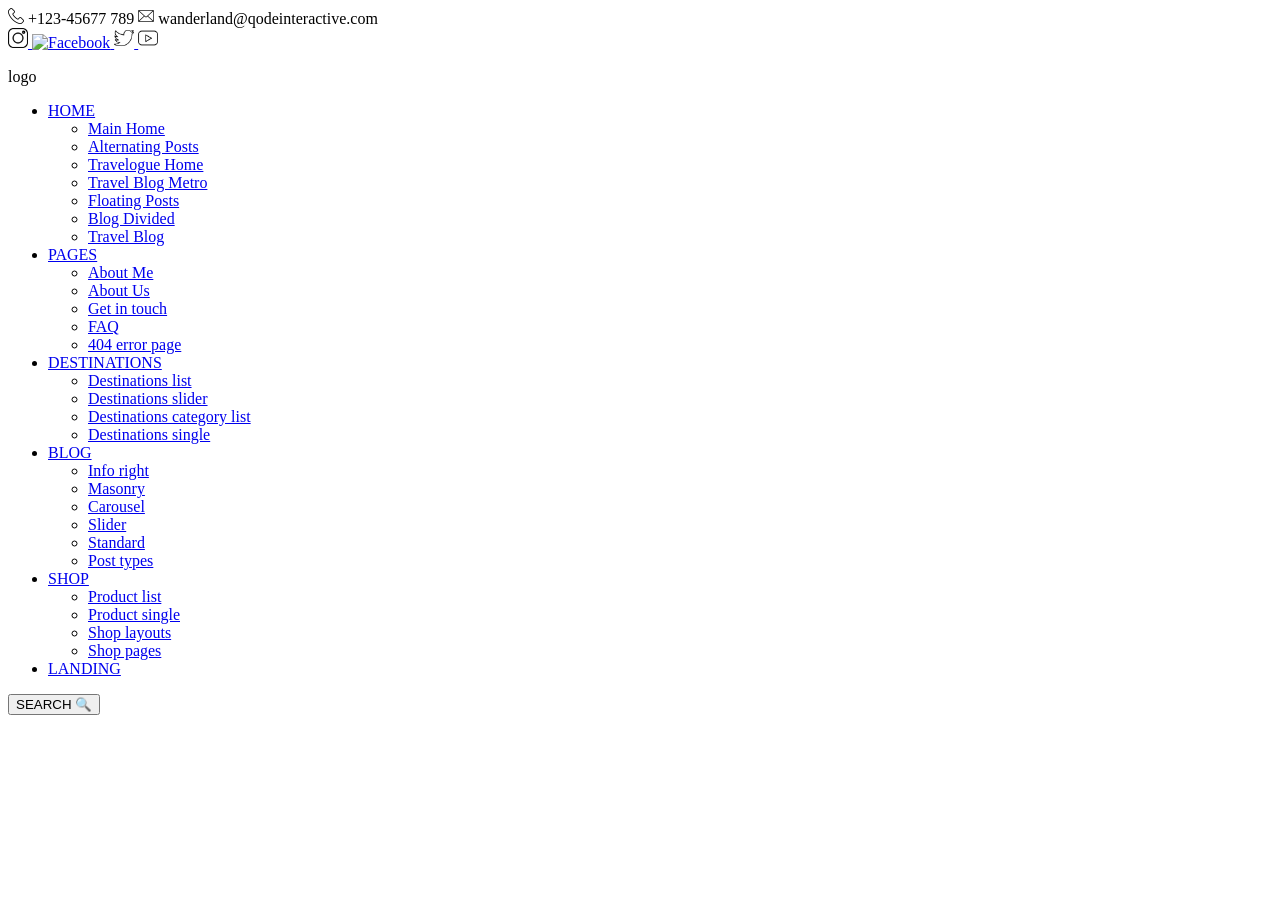
==== Trabalho_Final/index.html @ e46472d2 "feat: Adicionei top bar e header principal" ====
<!DOCTYPE html>
<html lang="pt-BR">
<head>
    <meta charset="UTF-8">
    <meta name="viewport" content="width=device-width, initial-scale=1.0, viewport-fit=cover">
    <title>Wanderland</title>

</head>
<body>

    <!-- ====================  TOP BAR ==================== -->
    <div class="top-bar">
        <div class="top-bar-contatos">
            <span class="top-bar-numero"> 
                <img src="./Assets/Image/telefone.png" alt="Telefone" width="16" height="16"> +123-45677 789</span>
            <span class="top-bar-email"> 
                <img src="Assets/Image/envelope.png" alt="envelope" width="16" height="16"> wanderland@qodeinteractive.com</span>
        </div>
        <div class="top-bar-midias">
            <a href="#" class="social-link" aria-label="Instagram">
                <img src="./Assets/Image/instagram.png" alt="Instagram" width="20" height="20">
            </a>
            <a href="#" class="social-link" aria-label="Facebook">
                <img src="./Assets/Image/facebook.pn" alt="Facebook" width="20" height="20">
            </a>
            <a href="#" class="social-link" aria-label="Twitter">
                <img src="./Assets/Image/twitter.png" alt="Twitter" width="20" height="20">
            </a>
            <a href="#" class="social-link" aria-label="YouTube">
                <img src="./Assets/Image/youtube.png" alt="YouTube" width="20" height="20">
            </a>
        </div>
    </div>

    <!-- ====================  HEADER PRINCIPAL ==================== -->
    <header class="main-header">
        <div class="main-header-container">

            <div class="main-header-logo">
                <p class="logo-tagline">logo</p>
            </div>

            <nav class="navbar" aria-label="Menu principal">
                <ul class="navbar-menu">
                    <li class="navbar-item dropdown">
                        <a href="#" class="navbar-link">HOME</a>
                        <ul class="dropdown-menu">
                            <li><a href="#">Main Home</a></li>
                            <li><a href="#">Alternating Posts</a></li>
                            <li><a href="#">Travelogue Home</a></li>
                            <li><a href="#">Travel Blog Metro</a></li>
                            <li><a href="#">Floating Posts</a></li>
                            <li><a href="#">Blog Divided</a></li>
                            <li><a href="#">Travel Blog</a></li>
                        </ul>
                    </li>
                    <li class="navbar-item dropdown">
                        <a href="#" class="navbar-link">PAGES</a>
                        <ul class="dropdown-menu">
                            <li><a href="#">About Me</a></li>
                            <li><a href="#">About Us</a></li>
                            <li><a href="#">Get in touch</a></li>
                            <li><a href="#">FAQ</a></li>
                            <li><a href="#">404 error page</a></li>
                        </ul>
                    </li>
                    <li class="navbar-item-dropdown">
                        <a href="#" class="navbar-link">DESTINATIONS</a>
                        <ul class="dropdown-menu">
                            <li><a href="#">Destinations list</a></li>
                            <li><a href="#">Destinations slider</a></li>
                            <li><a href="#">Destinations category list</a></li>
                            <li><a href="#">Destinations single</a></li>
                        </ul>
                    </li>
                    <li class="navbar-item dropdown">
                        <a href="#" class="navbar-link">BLOG</a>
                        <ul class="dropdown-menu">
                            <li><a href="#">Info right</a></li>
                            <li><a href="#">Masonry</a></li>
                            <li><a href="#">Carousel</a></li>
                            <li><a href="#">Slider</a></li>
                            <li><a href="#">Standard</a></li>
                            <li><a href="#">Post types</a></li>
                        </ul>
                    </li>
                    <li class="navbar-item dropdown">
                        <a href="#" class="navbar-link">SHOP</a>
                        <ul class="dropdown-menu">
                            <li><a href="#">Product list</a></li>
                            <li><a href="#">Product single</a></li>
                            <li><a href="#">Shop layouts</a></li>
                            <li><a href="#">Shop pages</a></li>
                        </ul>
                    </li>
                    <li class="navbar-item dropdown">
                        <a href="#" class="navbar-link">LANDING</a>
                    </li>
                </ul>
            </nav>

            <div class="main-header-actions">
                <button class="icone-buscar" aria-label="Buscar">SEARCH 🔍</button> 
            </div>
        </div>
    </header>

</body>
</html>
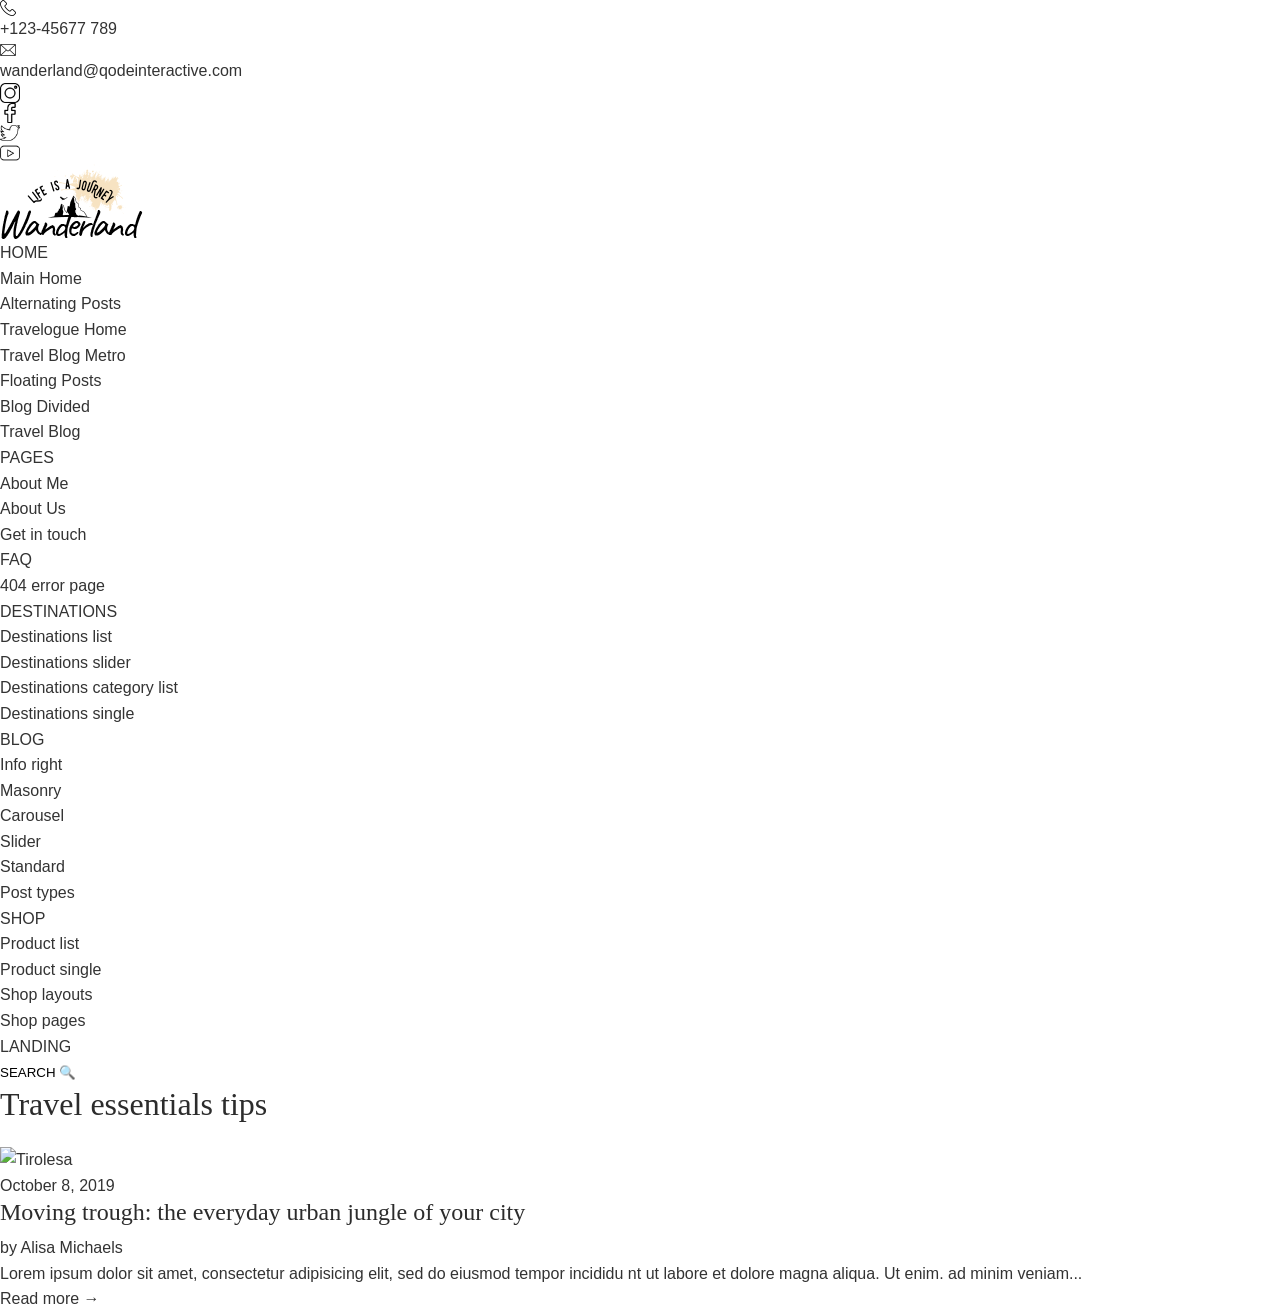
==== commit 78e6d48f: "feat: estrutura inicial e seção de posts em destaque - Adicionado reset CSS e variáveis globais no :" ====
--- a/Trabalho_Final/index.html
+++ b/Trabalho_Final/index.html
@@ -4,7 +4,8 @@
     <meta charset="UTF-8">
     <meta name="viewport" content="width=device-width, initial-scale=1.0, viewport-fit=cover">
     <title>Wanderland</title>
-
+    <link rel="dns-prefetch" href="//fonts.googleapis.com">
+    <link rel="stylesheet" href="./Assets/STYLES/main.css">
 </head>
 <body>
 
@@ -12,22 +13,22 @@
     <div class="top-bar">
         <div class="top-bar-contatos">
             <span class="top-bar-numero"> 
-                <img src="./Assets/Image/telefone.png" alt="Telefone" width="16" height="16"> +123-45677 789</span>
+                <img src="./Assets/Image/icons/telefone.png" alt="Telefone" width="16" height="16"> +123-45677 789</span>
             <span class="top-bar-email"> 
-                <img src="Assets/Image/envelope.png" alt="envelope" width="16" height="16"> wanderland@qodeinteractive.com</span>
+                <img src="Assets/Image/icons/envelope.png" alt="envelope" width="16" height="16"> wanderland@qodeinteractive.com</span>
         </div>
         <div class="top-bar-midias">
             <a href="#" class="social-link" aria-label="Instagram">
-                <img src="./Assets/Image/instagram.png" alt="Instagram" width="20" height="20">
+                <img src="./Assets/Image/icons/instagram.png" alt="Instagram" width="20" height="20">
             </a>
             <a href="#" class="social-link" aria-label="Facebook">
-                <img src="./Assets/Image/facebook.pn" alt="Facebook" width="20" height="20">
+                <img src="./Assets/Image/icons/facebook.png" alt="Facebook" width="20" height="20">
             </a>
             <a href="#" class="social-link" aria-label="Twitter">
-                <img src="./Assets/Image/twitter.png" alt="Twitter" width="20" height="20">
+                <img src="./Assets/Image/icons/twitter.png" alt="Twitter" width="20" height="20">
             </a>
             <a href="#" class="social-link" aria-label="YouTube">
-                <img src="./Assets/Image/youtube.png" alt="YouTube" width="20" height="20">
+                <img src="./Assets/Image/icons/youtube.png" alt="YouTube" width="20" height="20">
             </a>
         </div>
     </div>
@@ -37,7 +38,9 @@
         <div class="main-header-container">
 
             <div class="main-header-logo">
-                <p class="logo-tagline">logo</p>
+                <a href="#" class="logo-link">
+                    <img src="./Assets/Image/logo/logo-dark-img-02.png" alt="Wanderland Logo" class="logo-image">
+                </a>
             </div>
 
             <nav class="navbar" aria-label="Menu principal">
@@ -105,5 +108,32 @@
         </div>
     </header>
 
+    <!--  SEÇÃO INICIAL (POSTS EM DESTAQUE) -->
+        <section class="hero-posts">
+            <h2 class="section-title">Travel essentials tips</h2>
+            <div class="hero-posts__grid">
+                <!-- Post card 1 -->
+                <article class="post-card post-card--large">
+                    <figure class="post-card__image">
+                        <img src="./Assets/Image/blog-post-img-01.jpg" alt="Tirolesa">
+                        <figcaption class="post-card__date"> October 8, 2019</figcaption>
+                    </figure>
+                    <div class="post-card__content">
+                        <h3>Moving trough: the everyday urban jungle of your city</h3>
+                        <div class="post-meta">
+                            <span class="post-author">by Alisa Michaels</span>
+                        </div>
+                        <p class="post-excerpt">Lorem ipsum dolor sit amet, consectetur adipisicing elit, sed do eiusmod tempor incididu nt ut labore et dolore magna aliqua. Ut enim. ad minim veniam...</p>
+                        <a href="#" class="btn-readmore">Read more →</a>
+                    </div>
+                </article>
+            </div>
+        </section>
+    <script src="./Assets/JS/script.js"></script>
 </body>
-</html>+</html>
+
+
+
+
+
--- a/Trabalho_Final/Assets/STYLES/main.css
+++ b/Trabalho_Final/Assets/STYLES/main.css
@@ -0,0 +1,5 @@
+@import url(base.css);
+@import url(componets.css);
+@import url(layout.css);
+@import url(media-queries.css);
+@import url(reset.css);
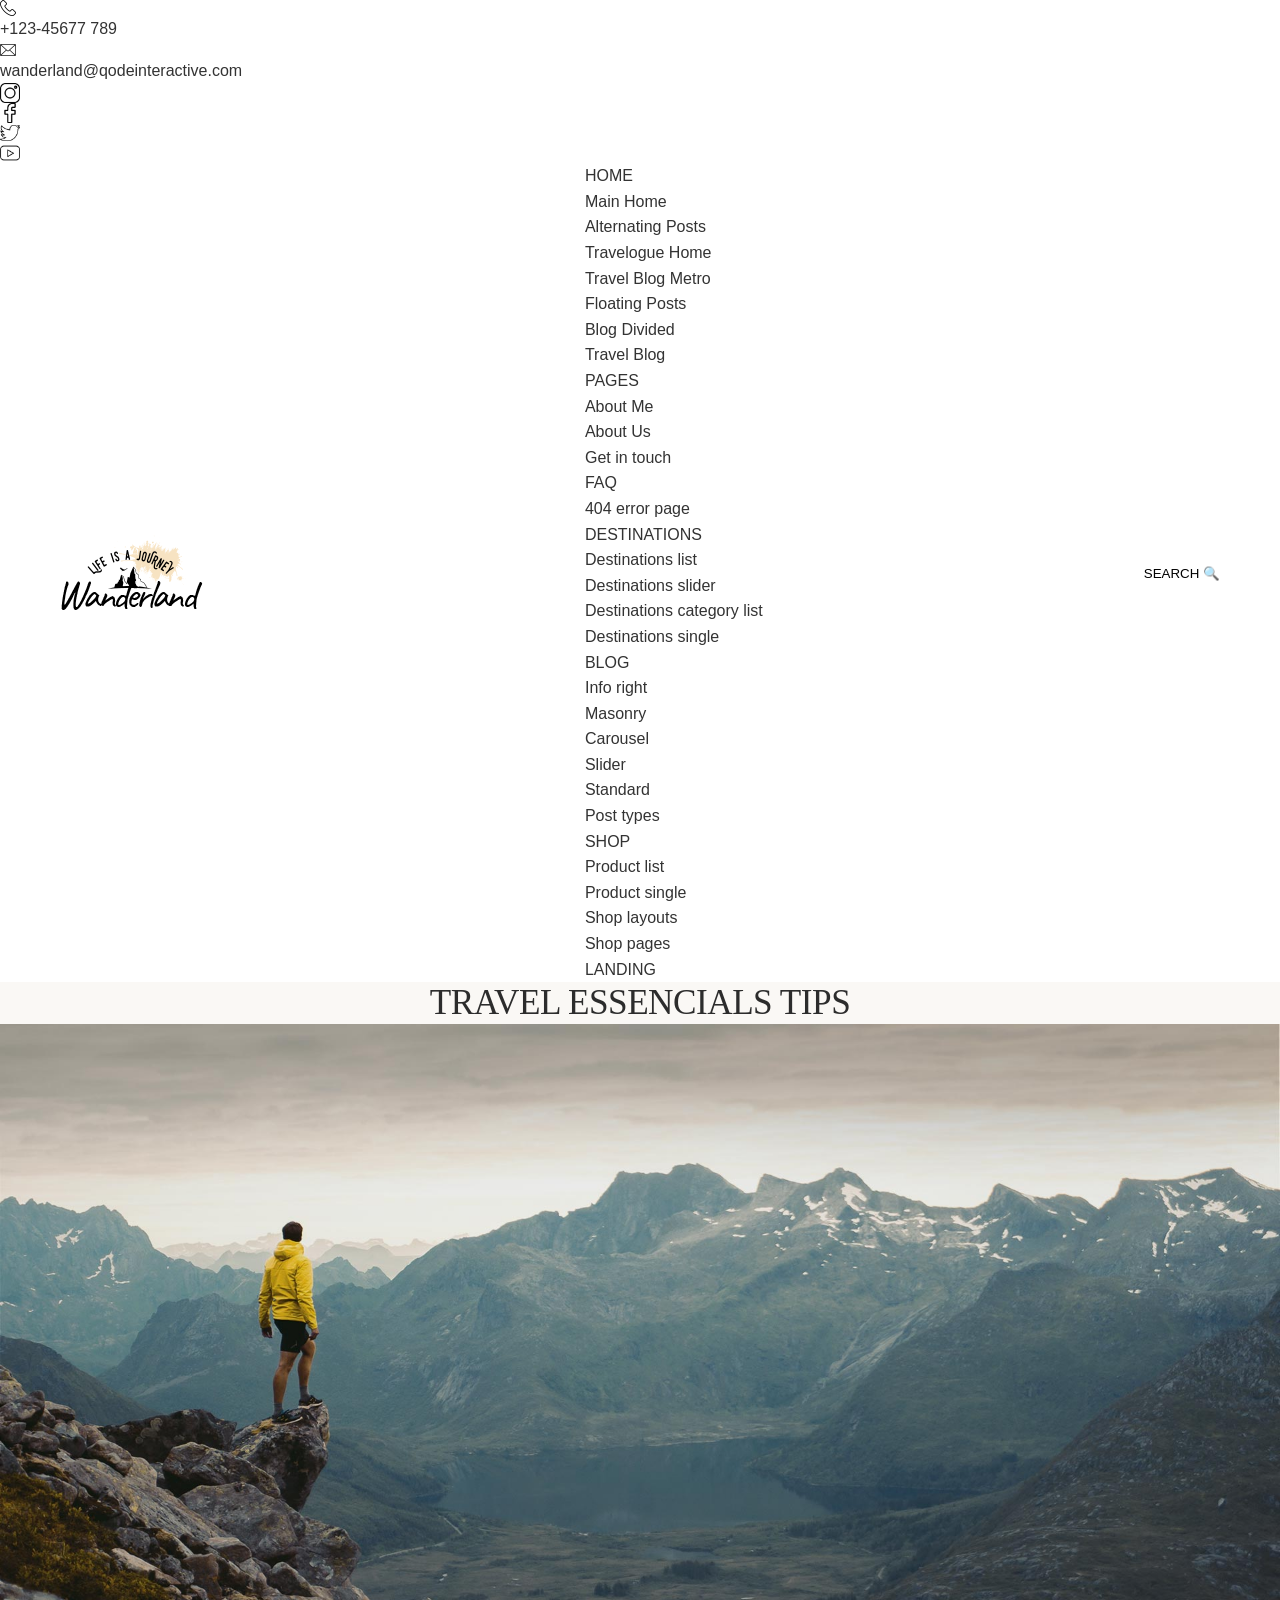
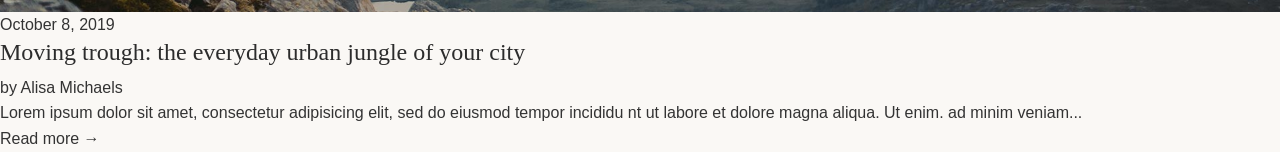
==== commit 73cd7738: "feat:" ====
--- a/Trabalho_Final/index.html
+++ b/Trabalho_Final/index.html
@@ -39,7 +39,7 @@
 
             <div class="main-header-logo">
                 <a href="#" class="logo-link">
-                    <img src="./Assets/Image/logo/logo-dark-img-02.png" alt="Wanderland Logo" class="logo-image">
+                    <img src="./Assets/Image/logo/Wanderland.png" alt="Wanderland Logo" class="logo-image">
                 </a>
             </div>
 
@@ -109,13 +109,13 @@
     </header>
 
     <!--  SEÇÃO INICIAL (POSTS EM DESTAQUE) -->
-        <section class="hero-posts">
-            <h2 class="section-title">Travel essentials tips</h2>
-            <div class="hero-posts__grid">
-                <!-- Post card 1 -->
+        <section class="post-destaque">
+            <h2 class="section-title">TRAVEL ESSENCIALS TIPS</h2>
+            <div class="post-destaque__grid">
+             
                 <article class="post-card post-card--large">
                     <figure class="post-card__image">
-                        <img src="./Assets/Image/blog-post-img-01.jpg" alt="Tirolesa">
+                        <img src="./Assets/Image/Layout Principal.jpg" alt="Montanha">
                         <figcaption class="post-card__date"> October 8, 2019</figcaption>
                     </figure>
                     <div class="post-card__content">
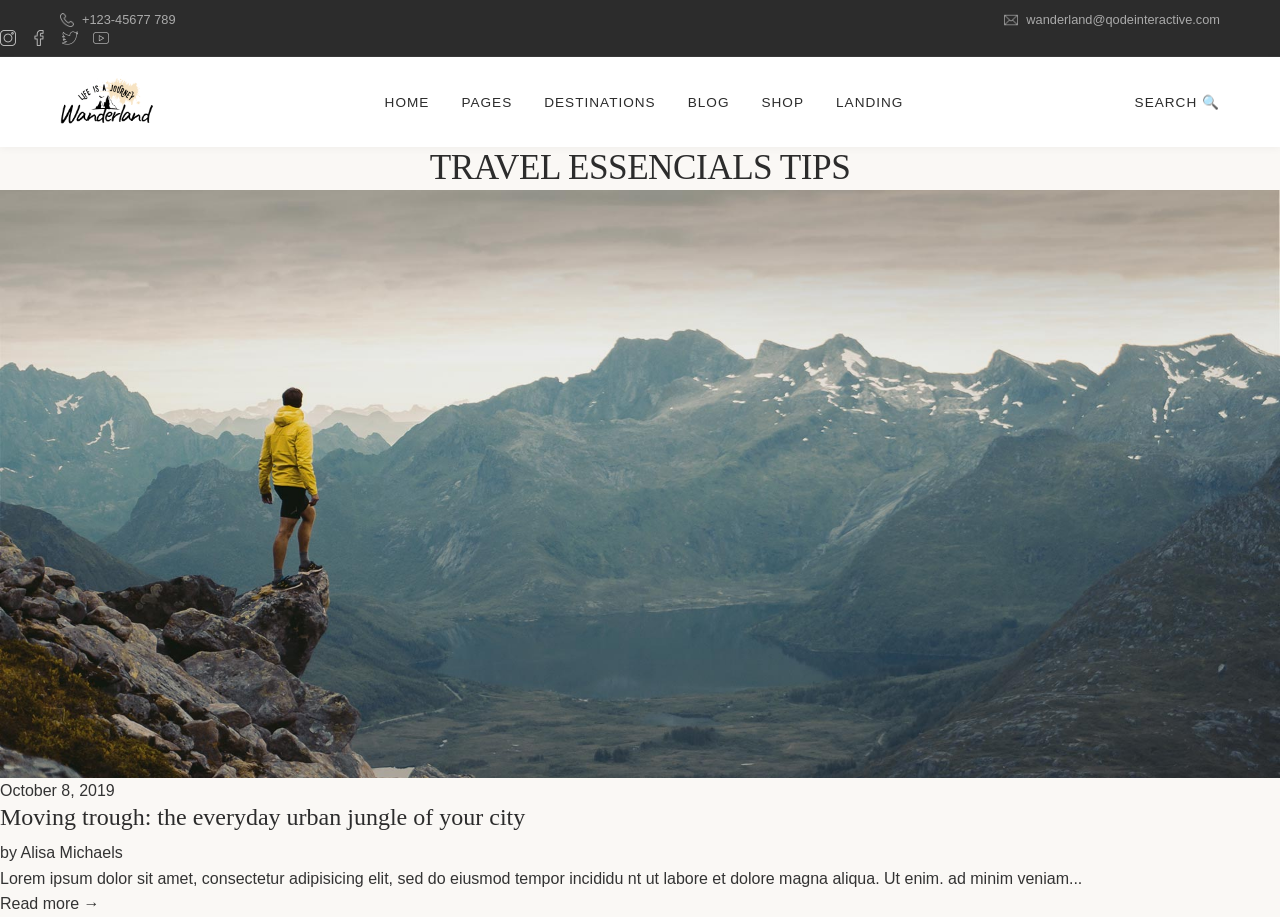
==== commit 9f8697d7: "feat: Adicionei Header principal com algumas correçoes nas classes" ====
--- a/Trabalho_Final/index.html
+++ b/Trabalho_Final/index.html
@@ -11,7 +11,7 @@
 
     <!-- ====================  TOP BAR ==================== -->
     <div class="top-bar">
-        <div class="top-bar-contatos">
+        <div class="top-bar-content">
             <span class="top-bar-numero"> 
                 <img src="./Assets/Image/icons/telefone.png" alt="Telefone" width="16" height="16"> +123-45677 789</span>
             <span class="top-bar-email"> 
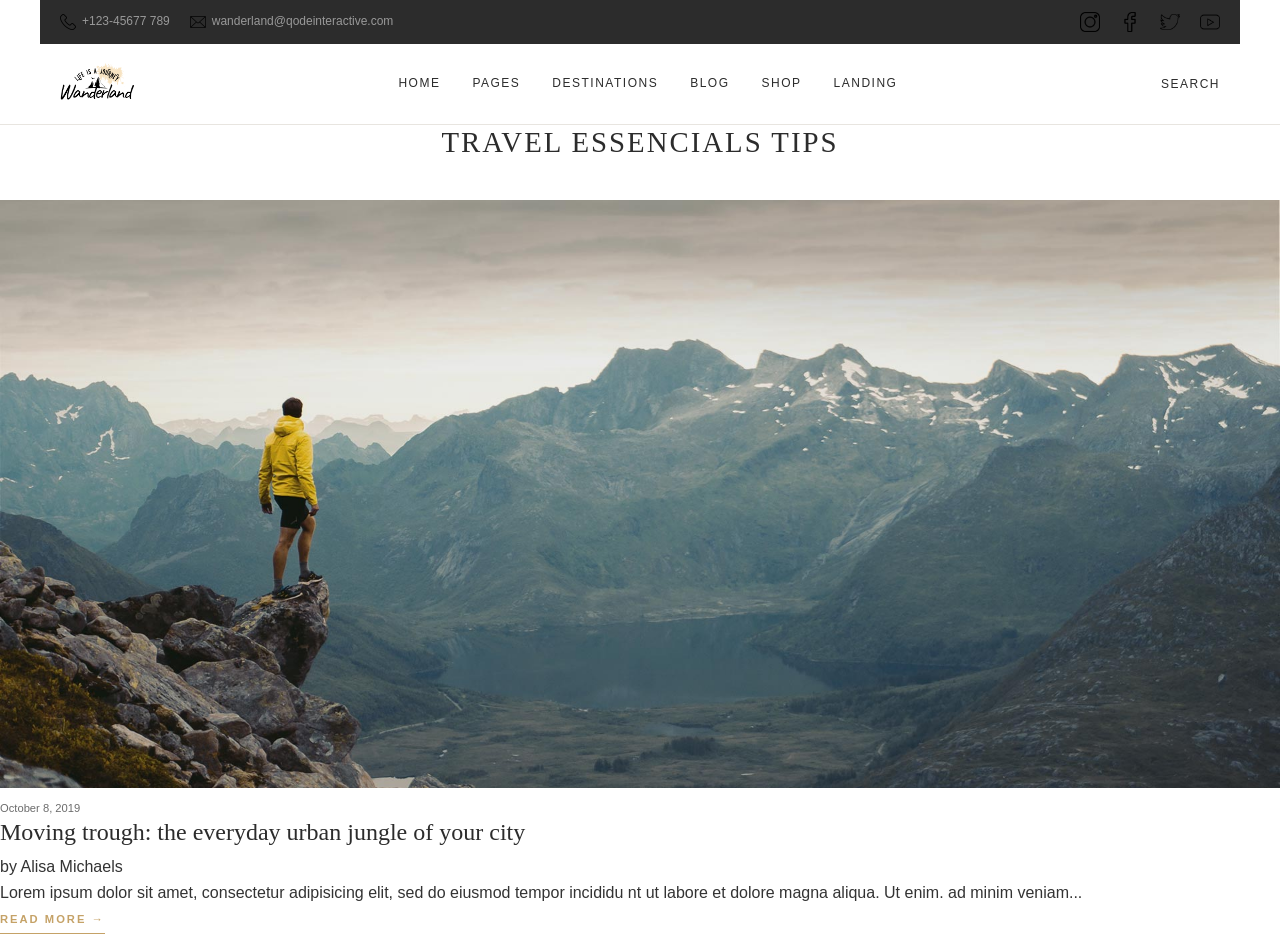
==== commit aecff293: "fix: Correção em html, layout.css, home.css e componets.css" ====
--- a/Trabalho_Final/index.html
+++ b/Trabalho_Final/index.html
@@ -1,21 +1,27 @@
 <!DOCTYPE html>
 <html lang="pt-BR">
+
 <head>
     <meta charset="UTF-8">
     <meta name="viewport" content="width=device-width, initial-scale=1.0, viewport-fit=cover">
     <title>Wanderland</title>
-    <link rel="dns-prefetch" href="//fonts.googleapis.com">
+    <link
+        href="https://fonts.googleapis.com/css2?family=Playfair+Display:wght@400;500;600&family=Poppins:wght@300;400;500&display=swap"
+        rel="stylesheet">
     <link rel="stylesheet" href="./Assets/STYLES/main.css">
 </head>
+
 <body>
 
     <!-- ====================  TOP BAR ==================== -->
     <div class="top-bar">
         <div class="top-bar-content">
-            <span class="top-bar-numero"> 
-                <img src="./Assets/Image/icons/telefone.png" alt="Telefone" width="16" height="16"> +123-45677 789</span>
-            <span class="top-bar-email"> 
-                <img src="Assets/Image/icons/envelope.png" alt="envelope" width="16" height="16"> wanderland@qodeinteractive.com</span>
+            <span class="top-bar-numero">
+                <img src="./Assets/Image/icons/telefone.png" alt="Telefone" width="16" height="16"> +123-45677
+                789</span>
+            <span class="top-bar-email">
+                <img src="Assets/Image/icons/envelope.png" alt="envelope" width="16" height="16">
+                wanderland@qodeinteractive.com</span>
         </div>
         <div class="top-bar-midias">
             <a href="#" class="social-link" aria-label="Instagram">
@@ -103,37 +109,33 @@
             </nav>
 
             <div class="main-header-actions">
-                <button class="icone-buscar" aria-label="Buscar">SEARCH 🔍</button> 
+                <button class="icone-buscar" aria-label="Buscar">SEARCH</button>
             </div>
         </div>
     </header>
 
     <!--  SEÇÃO INICIAL (POSTS EM DESTAQUE) -->
-        <section class="post-destaque">
-            <h2 class="section-title">TRAVEL ESSENCIALS TIPS</h2>
-            <div class="post-destaque__grid">
-             
-                <article class="post-card post-card--large">
-                    <figure class="post-card__image">
-                        <img src="./Assets/Image/Layout Principal.jpg" alt="Montanha">
-                        <figcaption class="post-card__date"> October 8, 2019</figcaption>
-                    </figure>
-                    <div class="post-card__content">
-                        <h3>Moving trough: the everyday urban jungle of your city</h3>
-                        <div class="post-meta">
-                            <span class="post-author">by Alisa Michaels</span>
-                        </div>
-                        <p class="post-excerpt">Lorem ipsum dolor sit amet, consectetur adipisicing elit, sed do eiusmod tempor incididu nt ut labore et dolore magna aliqua. Ut enim. ad minim veniam...</p>
-                        <a href="#" class="btn-readmore">Read more →</a>
-                    </div>
-                </article>
-            </div>
-        </section>
+    <section class="post-destaque">
+        <h2 class="section-title">TRAVEL ESSENCIALS TIPS</h2>
+        <div class="post-destaque__grid">
+         
+            <article class="post-card post-card--large">
+                <figure class="post-card__image">
+                    <img src="./Assets/Image/Layout Principal.jpg" alt="Montanha">
+                </figure>
+                
+                <!-- CONTAINER SOBREPOSTO (CAMADA) -->
+                <div class="post-card__camada">
+                    <span class="post-card__date">October 8, 2019</span>
+                    <h3 class="post-card__title">Moving trough: the everyday urban jungle of your city</h3>
+                    <span class="post-card__author">by Alisa Michaels</span>
+                    <p class="post-card__excerpt">Lorem ipsum dolor sit amet, consectetur adipisicing elit, sed do eiusmod tempor incididu nt ut labore et dolore magna aliqua. Ut enim. ad minim veniam...</p>
+                    <a href="#" class="btn-readmore">READ MORE →</a>
+                </div>
+            </article>
+        </div>
+    </section>
     <script src="./Assets/JS/script.js"></script>
 </body>
-</html>
 
-
-
-
-
+</html>
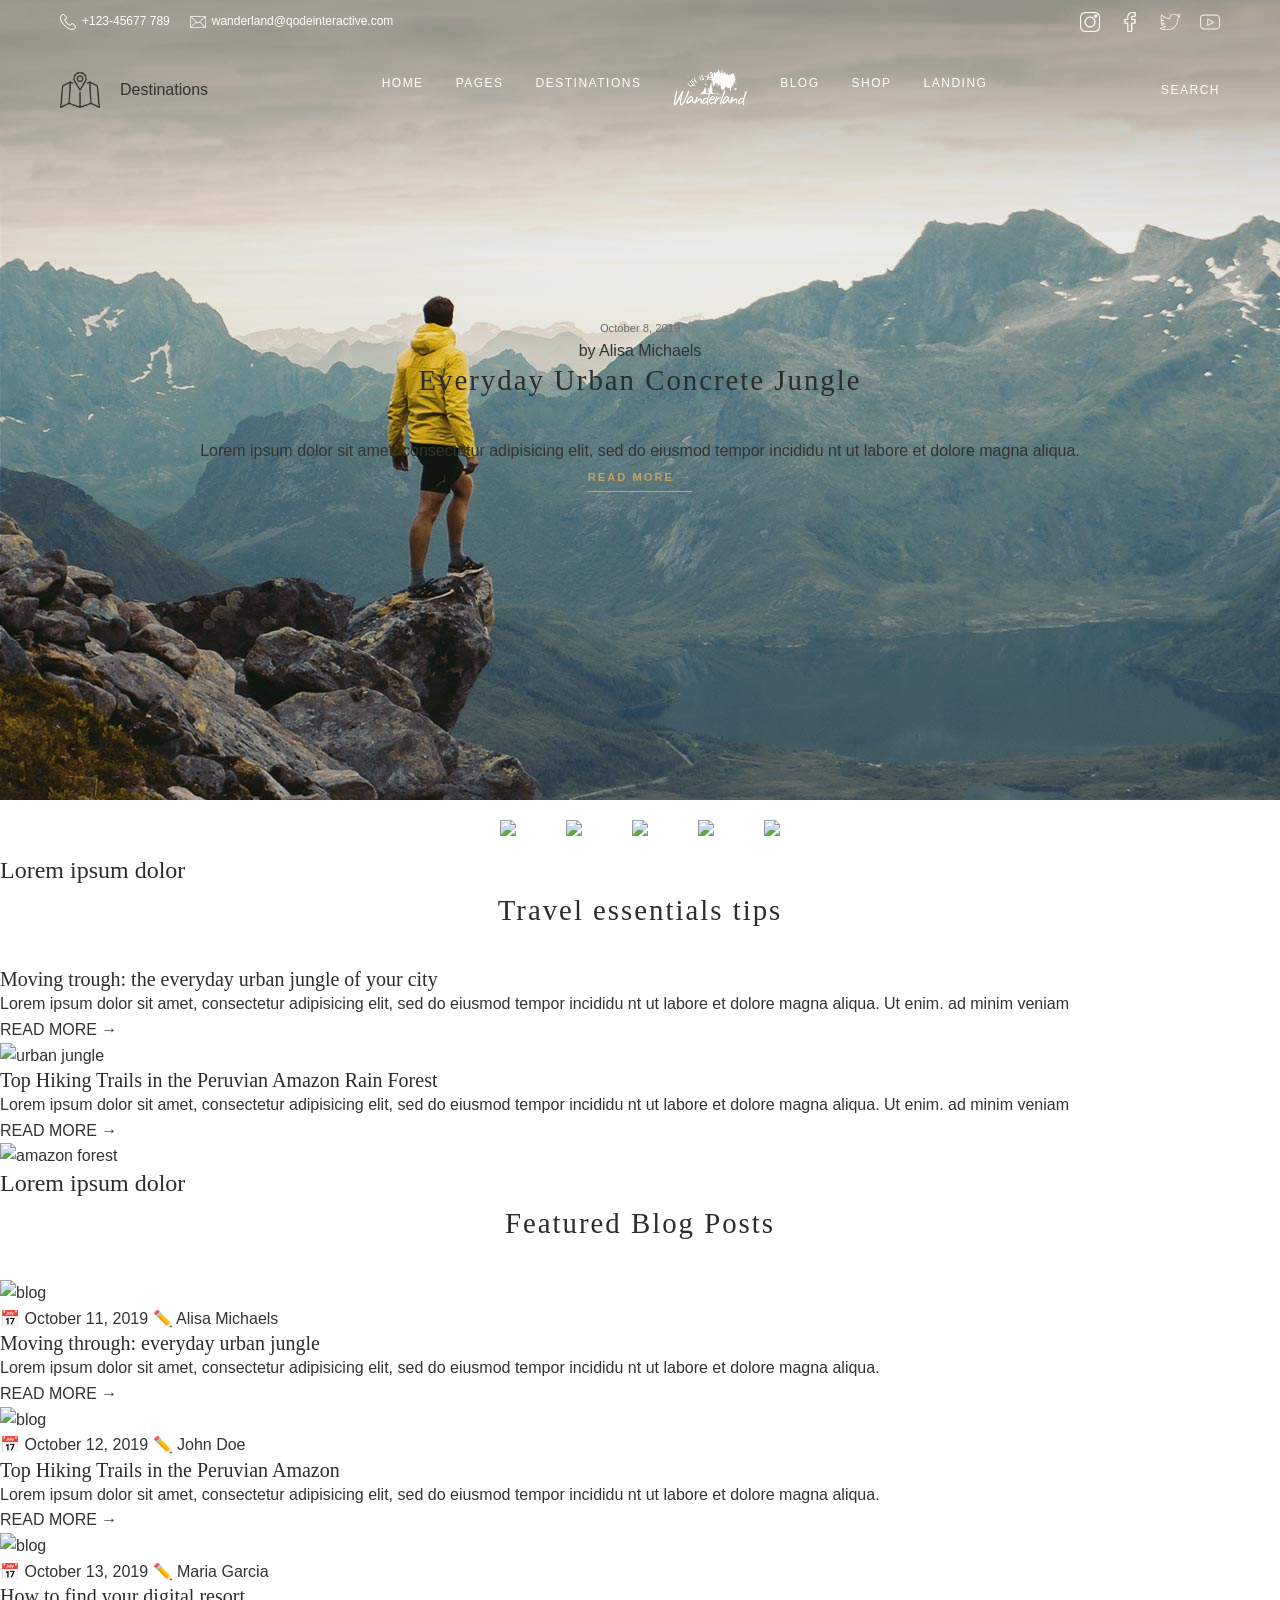
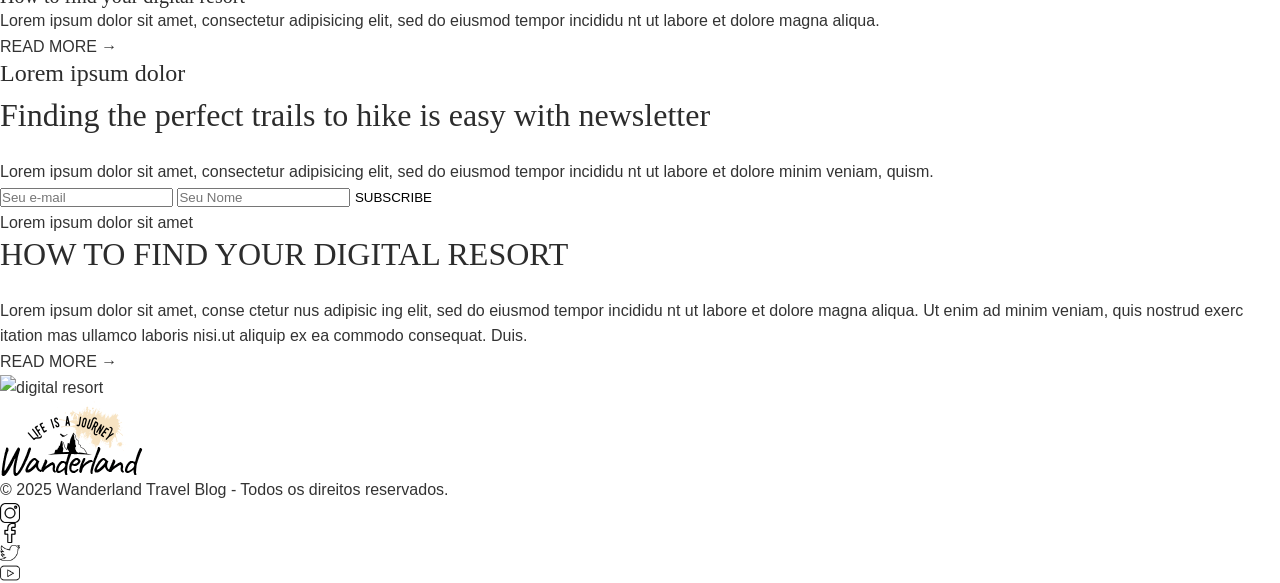
==== commit e137f6f3: "fix: Correções no HTML implementei o restante da estrutua, alteração no layout css" ====
--- a/Trabalho_Final/index.html
+++ b/Trabalho_Final/index.html
@@ -43,12 +43,9 @@
     <header class="main-header">
         <div class="main-header-container">
 
-            <div class="main-header-logo">
-                <a href="#" class="logo-link">
-                    <img src="./Assets/Image/logo/Wanderland.png" alt="Wanderland Logo" class="logo-image">
-                </a>
-            </div>
-
+            <div class="mapa">
+                <img width="40" src="./Assets/Image/icons/mapa.png"> Destinations
+            </div>
             <nav class="navbar" aria-label="Menu principal">
                 <ul class="navbar-menu">
                     <li class="navbar-item dropdown">
@@ -82,6 +79,13 @@
                             <li><a href="#">Destinations single</a></li>
                         </ul>
                     </li>
+                    <!-- ==== LOGO ====-->
+                    <div class="main-header-logo">
+                        <a href="#" class="logo-link">
+                            <img src="./Assets/Image/logo/Wanderland.png" alt="Wanderland Logo" class="logo-image">
+                        </a>
+                    </div>
+                    
                     <li class="navbar-item dropdown">
                         <a href="#" class="navbar-link">BLOG</a>
                         <ul class="dropdown-menu">
@@ -113,28 +117,173 @@
             </div>
         </div>
     </header>
-
-    <!--  SEÇÃO INICIAL (POSTS EM DESTAQUE) -->
-    <section class="post-destaque">
-        <h2 class="section-title">TRAVEL ESSENCIALS TIPS</h2>
-        <div class="post-destaque__grid">
-         
-            <article class="post-card post-card--large">
-                <figure class="post-card__image">
-                    <img src="./Assets/Image/Layout Principal.jpg" alt="Montanha">
-                </figure>
-                
-                <!-- CONTAINER SOBREPOSTO (CAMADA) -->
-                <div class="post-card__camada">
-                    <span class="post-card__date">October 8, 2019</span>
-                    <h3 class="post-card__title">Moving trough: the everyday urban jungle of your city</h3>
-                    <span class="post-card__author">by Alisa Michaels</span>
-                    <p class="post-card__excerpt">Lorem ipsum dolor sit amet, consectetur adipisicing elit, sed do eiusmod tempor incididu nt ut labore et dolore magna aliqua. Ut enim. ad minim veniam...</p>
-                    <a href="#" class="btn-readmore">READ MORE →</a>
-                </div>
-            </article>
-        </div>
-    </section>
+    <!-- ======= SECTION PAINEL PRINCIPAL ========-->
+    <section class="centro">
+        <div class="texto">
+            <span class="post-card__date">October 8, 2019</span>
+            <span class="post-card__author">by Alisa Michaels</span>
+            <h1 class="section-title">Everyday Urban Concrete Jungle</h1>
+            <p class="post-card__excerpt">Lorem ipsum dolor sit amet, consectetur adipisicing elit, sed do eiusmod
+                tempor incididu nt ut labore et dolore magna aliqua.</p>
+            <a href="#" class="btn-readmore">READ MORE →</a>
+        </div>
+    </section>
+    <!-- ======= SECTION PAINEL LOGOS =======-->
+    <section class="container-info">
+        <div class="textos-container">
+            <img src="https://wanderland.qodeinteractive.com/wp-content/uploads/2019/10/h1-clients-img-05.png">
+            <img src="https://wanderland.qodeinteractive.com/wp-content/uploads/2019/10/h1-clients-img-01.png">
+            <img src="https://wanderland.qodeinteractive.com/wp-content/uploads/2019/10/h1-clients-img-02.png">
+            <img src="https://wanderland.qodeinteractive.com/wp-content/uploads/2019/10/h1-clients-img-03.png">
+            <img src="https://wanderland.qodeinteractive.com/wp-content/uploads/2019/10/h1-clients-img-04.png">
+        </div>
+
+    </section>
+
+    <!-- ==================== TRAVEL ESSENTIALS TIPS ==================== -->
+    <section class="essentials-section">
+        <div class="section-header">
+            <h3 class="section-subtitle">Lorem ipsum dolor</h3>
+            <h2 class="section-title">Travel essentials tips</h2>
+        </div>
+        <div class="essentials-container">
+            <article class="essentials-card">
+                <div class="essentials-text">
+                    <h4>Moving trough: the everyday urban jungle of your city</h4>
+                    <p>Lorem ipsum dolor sit amet, consectetur adipisicing elit, sed do eiusmod tempor incididu nt ut
+                        labore et dolore magna aliqua. Ut enim. ad minim veniam</p>
+                    <a href="#" class="read-more-link">READ MORE →</a>
+                </div>
+                <div class="essentials-image">
+                    <img src="https://wanderland.qodeinteractive.com/wp-content/uploads/2019/10/blog-post-img-01.jpg"
+                        alt="urban jungle">
+                </div>
+            </article>
+            <article class="essentials-card reverse">
+                <div class="essentials-text">
+                    <h4>Top Hiking Trails in the Peruvian Amazon Rain Forest</h4>
+                    <p>Lorem ipsum dolor sit amet, consectetur adipisicing elit, sed do eiusmod tempor incididu nt ut
+                        labore et dolore magna aliqua. Ut enim. ad minim veniam</p>
+                    <a href="#" class="read-more-link">READ MORE →</a>
+                </div>
+                <div class="essentials-image">
+                    <img src="https://wanderland.qodeinteractive.com/wp-content/uploads/2019/10/blog-post-img-02.jpg"
+                        alt="amazon forest">
+                </div>
+            </article>
+        </div>
+    </section>
+
+    <!-- ==================== FEATURED BLOG POSTS ==================== -->
+    <section class="featured-section">
+        <div class="section-header">
+            <h3 class="section-subtitle">Lorem ipsum dolor</h3>
+            <h2 class="section-title">Featured Blog Posts</h2>
+        </div>
+        <div class="featured-container">
+            <article class="featured-card">
+                <img src="https://wanderland.qodeinteractive.com/wp-content/uploads/2019/10/blog-post-img-01.jpg"
+                    alt="blog">
+                <div class="featured-content">
+                    <div class="featured-meta">
+                        <span>📅 October 11, 2019</span>
+                        <span>✏️ Alisa Michaels</span>
+                    </div>
+                    <h4>Moving through: everyday urban jungle</h4>
+                    <p>Lorem ipsum dolor sit amet, consectetur adipisicing elit, sed do eiusmod tempor incididu nt ut
+                        labore et dolore magna aliqua.</p>
+                    <a href="#" class="read-more-link">READ MORE →</a>
+                </div>
+            </article>
+            <article class="featured-card">
+                <img src="https://wanderland.qodeinteractive.com/wp-content/uploads/2019/10/blog-post-img-02.jpg"
+                    alt="blog">
+                <div class="featured-content">
+                    <div class="featured-meta">
+                        <span>📅 October 12, 2019</span>
+                        <span>✏️ John Doe</span>
+                    </div>
+                    <h4>Top Hiking Trails in the Peruvian Amazon</h4>
+                    <p>Lorem ipsum dolor sit amet, consectetur adipisicing elit, sed do eiusmod tempor incididu nt ut
+                        labore et dolore magna aliqua.</p>
+                    <a href="#" class="read-more-link">READ MORE →</a>
+                </div>
+            </article>
+            <article class="featured-card">
+                <img src="https://wanderland.qodeinteractive.com/wp-content/uploads/2019/10/blog-post-img-45.jpg"
+                    alt="blog">
+                <div class="featured-content">
+                    <div class="featured-meta">
+                        <span>📅 October 13, 2019</span>
+                        <span>✏️ Maria Garcia</span>
+                    </div>
+                    <h4>How to find your digital resort</h4>
+                    <p>Lorem ipsum dolor sit amet, consectetur adipisicing elit, sed do eiusmod tempor incididu nt ut
+                        labore et dolore magna aliqua.</p>
+                    <a href="#" class="read-more-link">READ MORE →</a>
+                </div>
+            </article>
+        </div>
+    </section>
+
+    <!-- ==================== NEWSLETTER ==================== -->
+    <section class="newsletter-section">
+        <div class="newsletter-content">
+            <h3 class="newsletter-subtitle">Lorem ipsum dolor</h3>
+            <h2 class="newsletter-title">Finding the perfect trails to hike is easy with newsletter</h2>
+            <p class="newsletter-text">Lorem ipsum dolor sit amet, consectetur adipisicing elit, sed do eiusmod tempor
+                incididu nt ut labore et dolore minim veniam, quism.</p>
+            <form class="newsletter-form">
+                <input type="email" placeholder="Seu e-mail" class="newsletter-input">
+                <input type="text" placeholder="Seu Nome" class="newsletter-input">
+                <button type="submit" class="newsletter-btn">SUBSCRIBE</button>
+            </form>
+            <span class="newsletter-note">Lorem ipsum dolor sit amet</span>
+        </div>
+    </section>
+
+    <!-- ==================== DIGITAL RESORT ==================== -->
+    <section class="digital-resort">
+        <div class="resort-content">
+            <h2>HOW TO FIND YOUR DIGITAL RESORT</h2>
+            <p>Lorem ipsum dolor sit amet, conse ctetur nus adipisic ing elit, sed do eiusmod tempor incididu nt ut
+                labore et dolore magna aliqua. Ut enim ad minim veniam, quis nostrud exerc itation mas ullamco laboris
+                nisi.ut aliquip ex ea commodo consequat. Duis.</p>
+            <a href="#" class="resort-btn">READ MORE →</a>
+        </div>
+        <div class="resort-image">
+            <img src="https://wanderland.qodeinteractive.com/wp-content/uploads/2019/10/blog-post-img-45.jpg"
+                alt="digital resort">
+        </div>
+    </section>
+
+    <!-- ==================== FOOTER ==================== -->
+    <footer class="footer">
+        <div class="footer-container">
+            <div class="footer-logo">
+                <img src="./Assets/Image/logo/Wanderland.png" alt="Wanderland" class="footer-logo-img">
+            </div>
+            <div class="footer-copyright">
+                <p>&copy; 2025 Wanderland Travel Blog - Todos os direitos reservados.</p>
+            </div>
+            <div class="footer-social">
+                <a href="#" class="social-link" aria-label="Instagram">
+                    <img src="./Assets/Image/icons/instagram.png" alt="Instagram" width="20" height="20">
+                </a>
+                <a href="#" class="social-link" aria-label="Facebook">
+                    <img src="./Assets/Image/icons/facebook.png" alt="Facebook" width="20" height="20">
+                </a>
+                <a href="#" class="social-link" aria-label="Twitter">
+                    <img src="./Assets/Image/icons/twitter.png" alt="Twitter" width="20" height="20">
+                </a>
+                <a href="#" class="social-link" aria-label="YouTube">
+                    <img src="./Assets/Image/icons/youtube.png" alt="YouTube" width="20" height="20">
+                </a>
+            </div>
+        </div>
+    </footer>
+
+
     <script src="./Assets/JS/script.js"></script>
 </body>
 
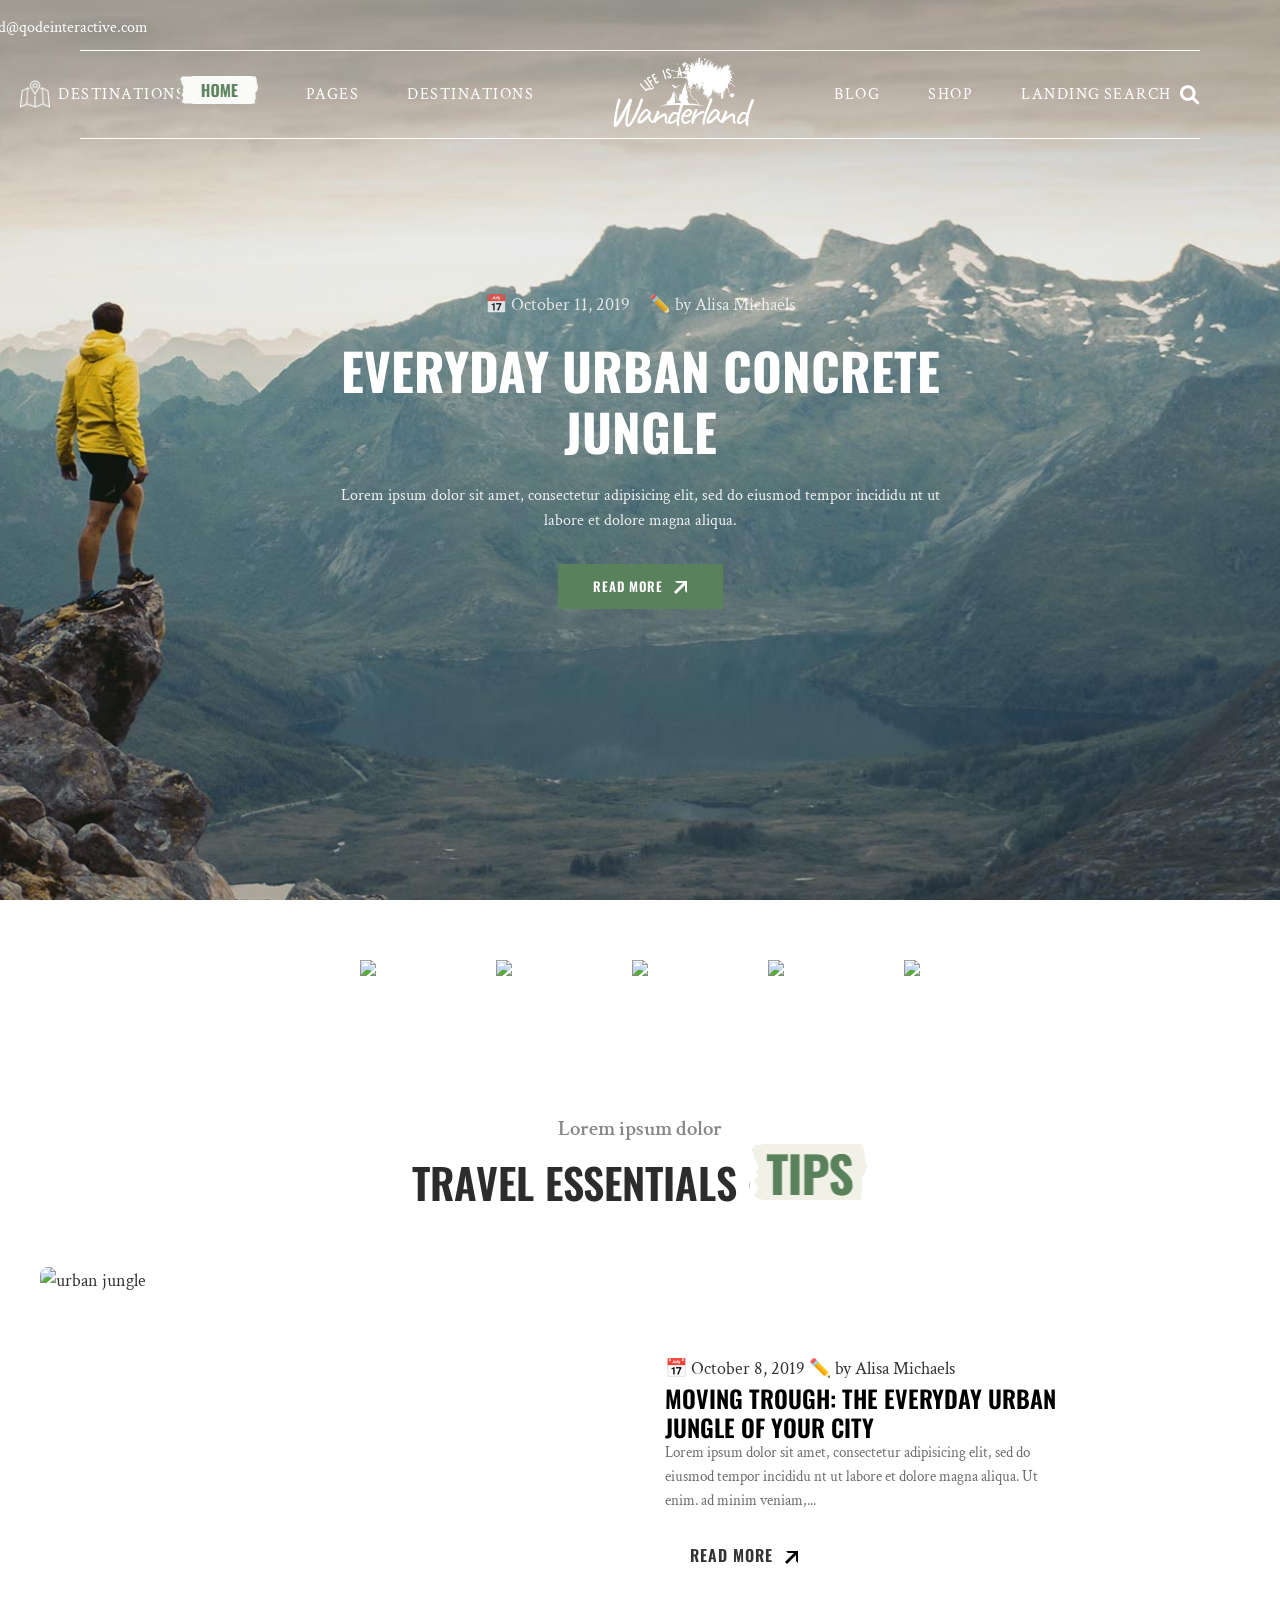
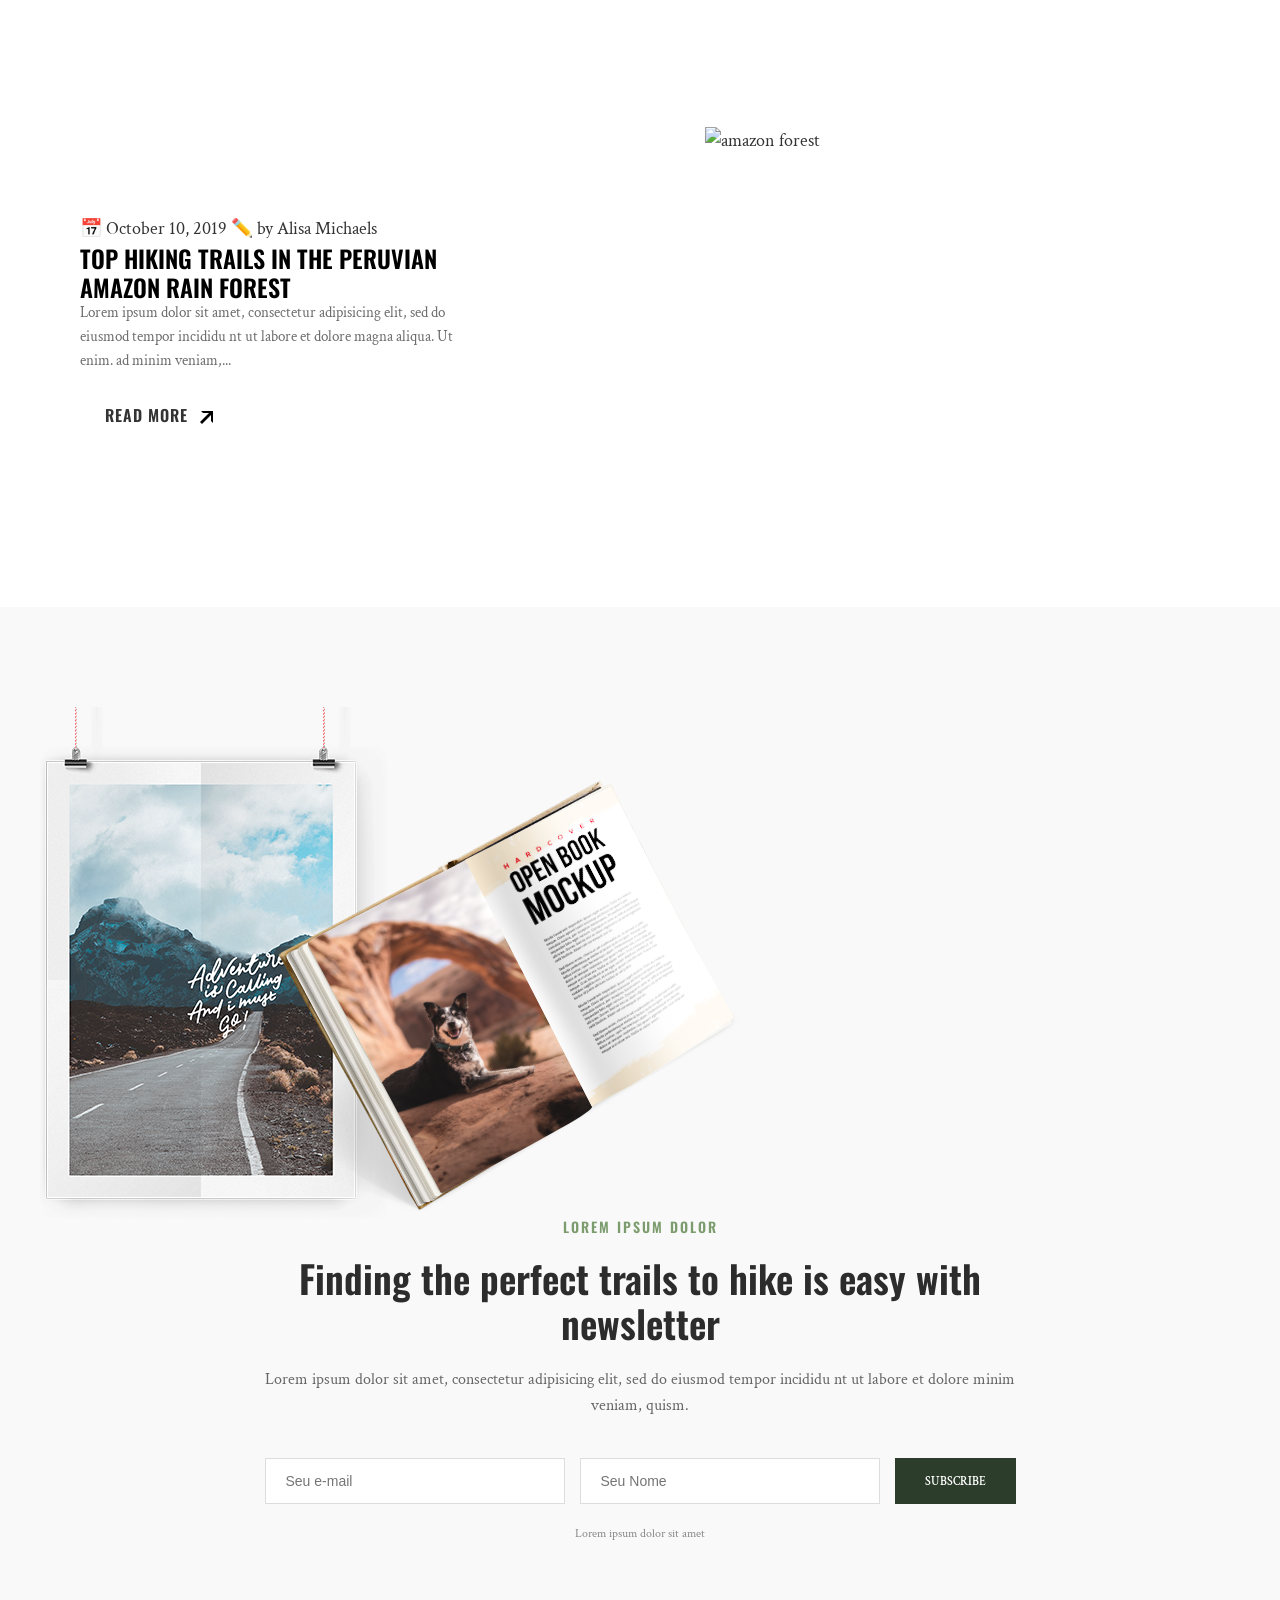
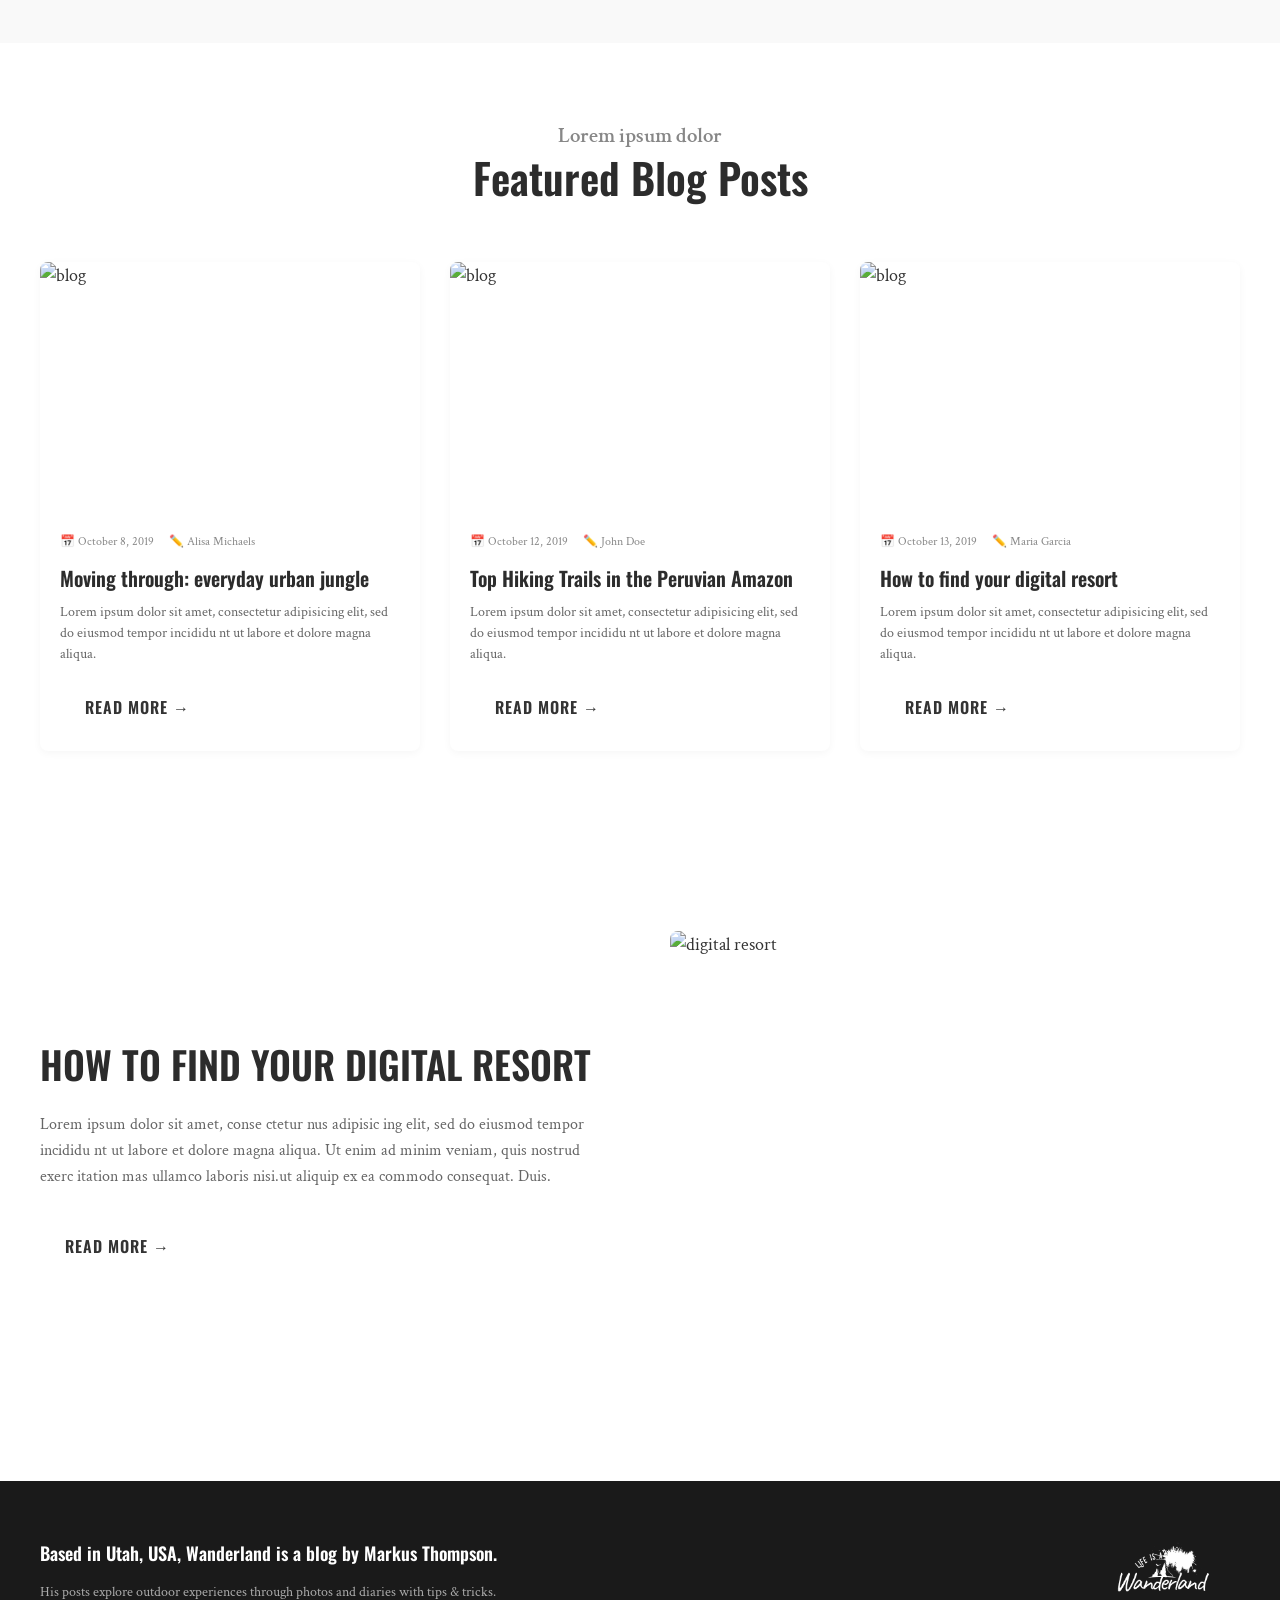
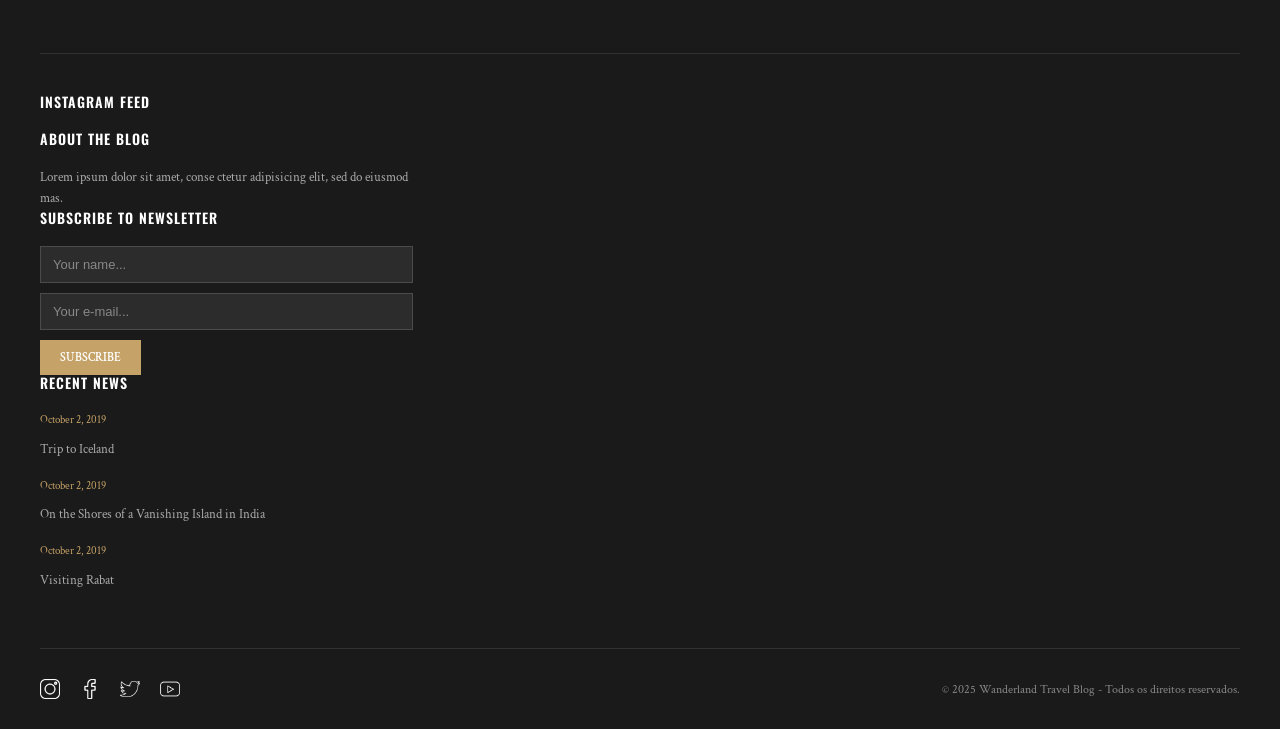
==== commit 399a0c85: "feat: - top bar com telefone, email e redes sociais - header com menu dropdown e logo no meio - imag" ====
--- a/Trabalho_Final/index.html
+++ b/Trabalho_Final/index.html
@@ -5,9 +5,18 @@
     <meta charset="UTF-8">
     <meta name="viewport" content="width=device-width, initial-scale=1.0, viewport-fit=cover">
     <title>Wanderland</title>
+    <link rel="stylesheet" href="https://cdnjs.cloudflare.com/ajax/libs/font-awesome/6.0.0-beta3/css/all.min.css">
     <link
         href="https://fonts.googleapis.com/css2?family=Playfair+Display:wght@400;500;600&family=Poppins:wght@300;400;500&display=swap"
         rel="stylesheet">
+    <link rel="preconnect" href="https://fonts.googleapis.com">
+    <link rel="preconnect" href="https://fonts.gstatic.com" crossorigin>
+    <link rel="preconnect" href="https://fonts.googleapis.com">
+    <link rel="preconnect" href="https://fonts.gstatic.com" crossorigin>
+    <link
+        href="https://fonts.googleapis.com/css2?family=Crimson+Text:ital,wght@0,400;0,600;0,700;1,400;1,600;1,700&display=swap"
+        rel="stylesheet">
+    <link href="https://fonts.googleapis.com/css2?family=Oswald:wght@200..700&display=swap" rel="stylesheet">
     <link rel="stylesheet" href="./Assets/STYLES/main.css">
 </head>
 
@@ -23,18 +32,18 @@
                 <img src="Assets/Image/icons/envelope.png" alt="envelope" width="16" height="16">
                 wanderland@qodeinteractive.com</span>
         </div>
-        <div class="top-bar-midias">
+        <div class="top-bar-midias"> Socials
             <a href="#" class="social-link" aria-label="Instagram">
-                <img src="./Assets/Image/icons/instagram.png" alt="Instagram" width="20" height="20">
+                <img src="./Assets/Image/icons/instagram.png" alt="Instagram" width="15" height="15">
             </a>
             <a href="#" class="social-link" aria-label="Facebook">
-                <img src="./Assets/Image/icons/facebook.png" alt="Facebook" width="20" height="20">
+                <img src="./Assets/Image/icons/facebook.png" alt="Facebook" width="15" height="15">
             </a>
             <a href="#" class="social-link" aria-label="Twitter">
-                <img src="./Assets/Image/icons/twitter.png" alt="Twitter" width="20" height="20">
+                <img src="./Assets/Image/icons/twitter.png" alt="Twitter" width="15" height="15">
             </a>
             <a href="#" class="social-link" aria-label="YouTube">
-                <img src="./Assets/Image/icons/youtube.png" alt="YouTube" width="20" height="20">
+                <img src="./Assets/Image/icons/youtube.png" alt="YouTube" width="15" height="15">
             </a>
         </div>
     </div>
@@ -44,12 +53,13 @@
         <div class="main-header-container">
 
             <div class="mapa">
-                <img width="40" src="./Assets/Image/icons/mapa.png"> Destinations
+                <img width="30" src="./Assets/Image/icons/mapa.png"> Destinations
             </div>
             <nav class="navbar" aria-label="Menu principal">
                 <ul class="navbar-menu">
                     <li class="navbar-item dropdown">
-                        <a href="#" class="navbar-link">HOME</a>
+                        <a href="#" class="navbar-link">
+                            <img src="Assets/Image/efeitos/efeito home.png"> </a>
                         <ul class="dropdown-menu">
                             <li><a href="#">Main Home</a></li>
                             <li><a href="#">Alternating Posts</a></li>
@@ -82,10 +92,11 @@
                     <!-- ==== LOGO ====-->
                     <div class="main-header-logo">
                         <a href="#" class="logo-link">
-                            <img src="./Assets/Image/logo/Wanderland.png" alt="Wanderland Logo" class="logo-image">
+                            <img src="/Trabalho_Final/Assets/Image/logo/Wanderland.png" alt="Wanderland Logo"
+                                class="logo-image">
                         </a>
                     </div>
-                    
+
                     <li class="navbar-item dropdown">
                         <a href="#" class="navbar-link">BLOG</a>
                         <ul class="dropdown-menu">
@@ -113,19 +124,23 @@
             </nav>
 
             <div class="main-header-actions">
-                <button class="icone-buscar" aria-label="Buscar">SEARCH</button>
+                <button class="icone-buscar" aria-label="Buscar">
+                    SEARCH <i class="fas fa-search"></i>
+                </button>
             </div>
         </div>
     </header>
     <!-- ======= SECTION PAINEL PRINCIPAL ========-->
     <section class="centro">
         <div class="texto">
-            <span class="post-card__date">October 8, 2019</span>
-            <span class="post-card__author">by Alisa Michaels</span>
-            <h1 class="section-title">Everyday Urban Concrete Jungle</h1>
+            <span class="post-card__date"> 📅 October 11, 2019</span>
+            <span class="post-card__author">✏️ by Alisa Michaels</span>
+            <h1 class="section-title">EVERYDAY URBAN CONCRETE JUNGLE</h1>
             <p class="post-card__excerpt">Lorem ipsum dolor sit amet, consectetur adipisicing elit, sed do eiusmod
                 tempor incididu nt ut labore et dolore magna aliqua.</p>
-            <a href="#" class="btn-readmore">READ MORE →</a>
+            <a href="#" class="btn-readmore">READ MORE <img class="seta"
+                    src="/Trabalho_Final/Assets/Image/efeitos/setas-flechas.png"></a>
+            <div class="rasgado"></div>
         </div>
     </section>
     <!-- ======= SECTION PAINEL LOGOS =======-->
@@ -144,27 +159,34 @@
     <section class="essentials-section">
         <div class="section-header">
             <h3 class="section-subtitle">Lorem ipsum dolor</h3>
-            <h2 class="section-title">Travel essentials tips</h2>
+            <h2 class="section-title">TRAVEL ESSENTIALS <img class="efeito_letra"
+                    src="/Trabalho_Final/Assets/Image/efeitos/TIPS.png"></h2>
         </div>
         <div class="essentials-container">
-            <article class="essentials-card">
+            <article class="essentials-card reverse">
                 <div class="essentials-text">
-                    <h4>Moving trough: the everyday urban jungle of your city</h4>
-                    <p>Lorem ipsum dolor sit amet, consectetur adipisicing elit, sed do eiusmod tempor incididu nt ut
-                        labore et dolore magna aliqua. Ut enim. ad minim veniam</p>
-                    <a href="#" class="read-more-link">READ MORE →</a>
+                    <span class="post-card__date"> 📅 October 8, 2019</span>
+                    <span class="post-card__author">✏️ by Alisa Michaels</span>
+                    <h4>MOVING TROUGH: THE EVERYDAY URBAN JUNGLE OF YOUR CITY</h4>
+                    <p>Lorem ipsum dolor sit amet, consectetur adipisicing elit, sed do eiusmod tempor incididu nt ut
+                        labore et dolore magna aliqua. Ut enim. ad minim veniam,...</p>
+                    <a href="#" class="read-more-link">READ MORE <img class="seta"
+                            src="/Trabalho_Final/Assets/Image//efeitos/setas-flechas (1).png"></a>
                 </div>
                 <div class="essentials-image">
                     <img src="https://wanderland.qodeinteractive.com/wp-content/uploads/2019/10/blog-post-img-01.jpg"
                         alt="urban jungle">
                 </div>
             </article>
-            <article class="essentials-card reverse">
+            <article class="essentials-card">
                 <div class="essentials-text">
-                    <h4>Top Hiking Trails in the Peruvian Amazon Rain Forest</h4>
-                    <p>Lorem ipsum dolor sit amet, consectetur adipisicing elit, sed do eiusmod tempor incididu nt ut
-                        labore et dolore magna aliqua. Ut enim. ad minim veniam</p>
-                    <a href="#" class="read-more-link">READ MORE →</a>
+                    <span class="post-card__date"> 📅 October 10, 2019</span>
+                    <span class="post-card__author">✏️ by Alisa Michaels</span>
+                    <h4>TOP HIKING TRAILS IN THE PERUVIAN AMAZON RAIN FOREST</h4>
+                    <p>Lorem ipsum dolor sit amet, consectetur adipisicing elit, sed do eiusmod tempor incididu nt ut
+                        labore et dolore magna aliqua. Ut enim. ad minim veniam,...</p>
+                    <a href="#" class="read-more-link">READ MORE <img class="seta"
+                            src="/Trabalho_Final/Assets/Image/efeitos/setas-flechas (1).png"></a>
                 </div>
                 <div class="essentials-image">
                     <img src="https://wanderland.qodeinteractive.com/wp-content/uploads/2019/10/blog-post-img-02.jpg"
@@ -174,60 +196,9 @@
         </div>
     </section>
 
-    <!-- ==================== FEATURED BLOG POSTS ==================== -->
-    <section class="featured-section">
-        <div class="section-header">
-            <h3 class="section-subtitle">Lorem ipsum dolor</h3>
-            <h2 class="section-title">Featured Blog Posts</h2>
-        </div>
-        <div class="featured-container">
-            <article class="featured-card">
-                <img src="https://wanderland.qodeinteractive.com/wp-content/uploads/2019/10/blog-post-img-01.jpg"
-                    alt="blog">
-                <div class="featured-content">
-                    <div class="featured-meta">
-                        <span>📅 October 11, 2019</span>
-                        <span>✏️ Alisa Michaels</span>
-                    </div>
-                    <h4>Moving through: everyday urban jungle</h4>
-                    <p>Lorem ipsum dolor sit amet, consectetur adipisicing elit, sed do eiusmod tempor incididu nt ut
-                        labore et dolore magna aliqua.</p>
-                    <a href="#" class="read-more-link">READ MORE →</a>
-                </div>
-            </article>
-            <article class="featured-card">
-                <img src="https://wanderland.qodeinteractive.com/wp-content/uploads/2019/10/blog-post-img-02.jpg"
-                    alt="blog">
-                <div class="featured-content">
-                    <div class="featured-meta">
-                        <span>📅 October 12, 2019</span>
-                        <span>✏️ John Doe</span>
-                    </div>
-                    <h4>Top Hiking Trails in the Peruvian Amazon</h4>
-                    <p>Lorem ipsum dolor sit amet, consectetur adipisicing elit, sed do eiusmod tempor incididu nt ut
-                        labore et dolore magna aliqua.</p>
-                    <a href="#" class="read-more-link">READ MORE →</a>
-                </div>
-            </article>
-            <article class="featured-card">
-                <img src="https://wanderland.qodeinteractive.com/wp-content/uploads/2019/10/blog-post-img-45.jpg"
-                    alt="blog">
-                <div class="featured-content">
-                    <div class="featured-meta">
-                        <span>📅 October 13, 2019</span>
-                        <span>✏️ Maria Garcia</span>
-                    </div>
-                    <h4>How to find your digital resort</h4>
-                    <p>Lorem ipsum dolor sit amet, consectetur adipisicing elit, sed do eiusmod tempor incididu nt ut
-                        labore et dolore magna aliqua.</p>
-                    <a href="#" class="read-more-link">READ MORE →</a>
-                </div>
-            </article>
-        </div>
-    </section>
-
     <!-- ==================== NEWSLETTER ==================== -->
     <section class="newsletter-section">
+        <img src="/Trabalho_Final/Assets/Image/Dog.png">
         <div class="newsletter-content">
             <h3 class="newsletter-subtitle">Lorem ipsum dolor</h3>
             <h2 class="newsletter-title">Finding the perfect trails to hike is easy with newsletter</h2>
@@ -242,6 +213,61 @@
         </div>
     </section>
 
+
+    <!-- ==================== FEATURED BLOG POSTS ==================== -->
+    <section class="featured-section">
+        <div class="section-header">
+            <h3 class="section-subtitle">Lorem ipsum dolor</h3>
+            <h2 class="section-title">Featured Blog Posts</h2>
+        </div>
+        <div class="featured-container">
+            <article class="featured-card">
+                <img src="https://wanderland.qodeinteractive.com/wp-content/uploads/2019/10/blog-post-img-01.jpg"
+                    alt="blog">
+                <div class="featured-content">
+                    <div class="featured-meta">
+                        <span>📅 October 8, 2019</span>
+                        <span>✏️ Alisa Michaels</span>
+                    </div>
+                    <h4>Moving through: everyday urban jungle</h4>
+                    <p>Lorem ipsum dolor sit amet, consectetur adipisicing elit, sed do eiusmod tempor incididu nt ut
+                        labore et dolore magna aliqua.</p>
+                    <a href="#" class="read-more-link">READ MORE →</a>
+                </div>
+            </article>
+            <article class="featured-card">
+                <img src="https://wanderland.qodeinteractive.com/wp-content/uploads/2019/10/blog-post-img-02.jpg"
+                    alt="blog">
+                <div class="featured-content">
+                    <div class="featured-meta">
+                        <span>📅 October 12, 2019</span>
+                        <span>✏️ John Doe</span>
+                    </div>
+                    <h4>Top Hiking Trails in the Peruvian Amazon</h4>
+                    <p>Lorem ipsum dolor sit amet, consectetur adipisicing elit, sed do eiusmod tempor incididu nt ut
+                        labore et dolore magna aliqua.</p>
+                    <a href="#" class="read-more-link">READ MORE →</a>
+                </div>
+            </article>
+            <article class="featured-card">
+                <img src="https://wanderland.qodeinteractive.com/wp-content/uploads/2019/10/blog-post-img-45.jpg"
+                    alt="blog">
+                <div class="featured-content">
+                    <div class="featured-meta">
+                        <span>📅 October 13, 2019</span>
+                        <span>✏️ Maria Garcia</span>
+                    </div>
+                    <h4>How to find your digital resort</h4>
+                    <p>Lorem ipsum dolor sit amet, consectetur adipisicing elit, sed do eiusmod tempor incididu nt ut
+                        labore et dolore magna aliqua.</p>
+                    <a href="#" class="read-more-link">READ MORE →</a>
+                </div>
+            </article>
+        </div>
+    </section>
+
+
+
     <!-- ==================== DIGITAL RESORT ==================== -->
     <section class="digital-resort">
         <div class="resort-content">
@@ -258,14 +284,57 @@
     </section>
 
     <!-- ==================== FOOTER ==================== -->
+
     <footer class="footer">
-        <div class="footer-container">
-            <div class="footer-logo">
-                <img src="./Assets/Image/logo/Wanderland.png" alt="Wanderland" class="footer-logo-img">
-            </div>
-            <div class="footer-copyright">
-                <p>&copy; 2025 Wanderland Travel Blog - Todos os direitos reservados.</p>
-            </div>
+
+        <!-- ======== TOPO ============ -->
+
+        <div class="footer-top">
+            <div class="footer-about">
+                <h4>Based in Utah, USA, Wanderland is a blog by Markus Thompson.</h4>
+                <p>His posts explore outdoor experiences through photos and diaries with tips & tricks.</p>
+            </div>
+            <div class="main-header-logo">
+                <a href="#" class="logo-link">
+                    <img src="/Trabalho_Final/Assets/Image/logo/Wanderland.png" alt="Wanderland Logo"
+                        class="logo-image">
+                </a>
+            </div>
+        </div>
+
+        <!-- =========== MEIO========== -->
+        <div class="footer-middle">
+            <div class="footer-instagram">
+                <h4>INSTAGRAM FEED</h4>
+                <div class="footer-about-blog">
+                    <h4>ABOUT THE BLOG</h4>
+                    <p>Lorem ipsum dolor sit amet, conse ctetur adipisicing elit, sed do eiusmod mas.</p>
+                </div>
+
+                <div class="footer-newsletter">
+                    <h4>SUBSCRIBE TO NEWSLETTER</h4>
+                    <form>
+                        <input type="text" placeholder="Your name...">
+                        <input type="email" placeholder="Your e-mail...">
+                        <button type="submit">SUBSCRIBE</button>
+                    </form>
+                </div>
+                <div class="footer-recent">
+                    <h4>RECENT NEWS</h4>
+                    <ul>
+                        <li><span>October 2, 2019</span> <a href="#">Trip to Iceland</a></li>
+                        <li><span>October 2, 2019</span> <a href="#">On the Shores of a Vanishing Island in India</a>
+                        </li>
+                        <li><span>October 2, 2019</span> <a href="#">Visiting Rabat</a></li>
+                    </ul>
+                </div>
+            </div>
+
+
+        </div>
+
+        <!-- ============ BOTTOM (copyright) ============= -->
+        <div class="footer-bottom">
             <div class="footer-social">
                 <a href="#" class="social-link" aria-label="Instagram">
                     <img src="./Assets/Image/icons/instagram.png" alt="Instagram" width="20" height="20">
@@ -280,6 +349,9 @@
                     <img src="./Assets/Image/icons/youtube.png" alt="YouTube" width="20" height="20">
                 </a>
             </div>
+            <div class="footer-copyright">
+                <p>&copy; 2025 Wanderland Travel Blog - Todos os direitos reservados.</p>
+            </div>
         </div>
     </footer>
 
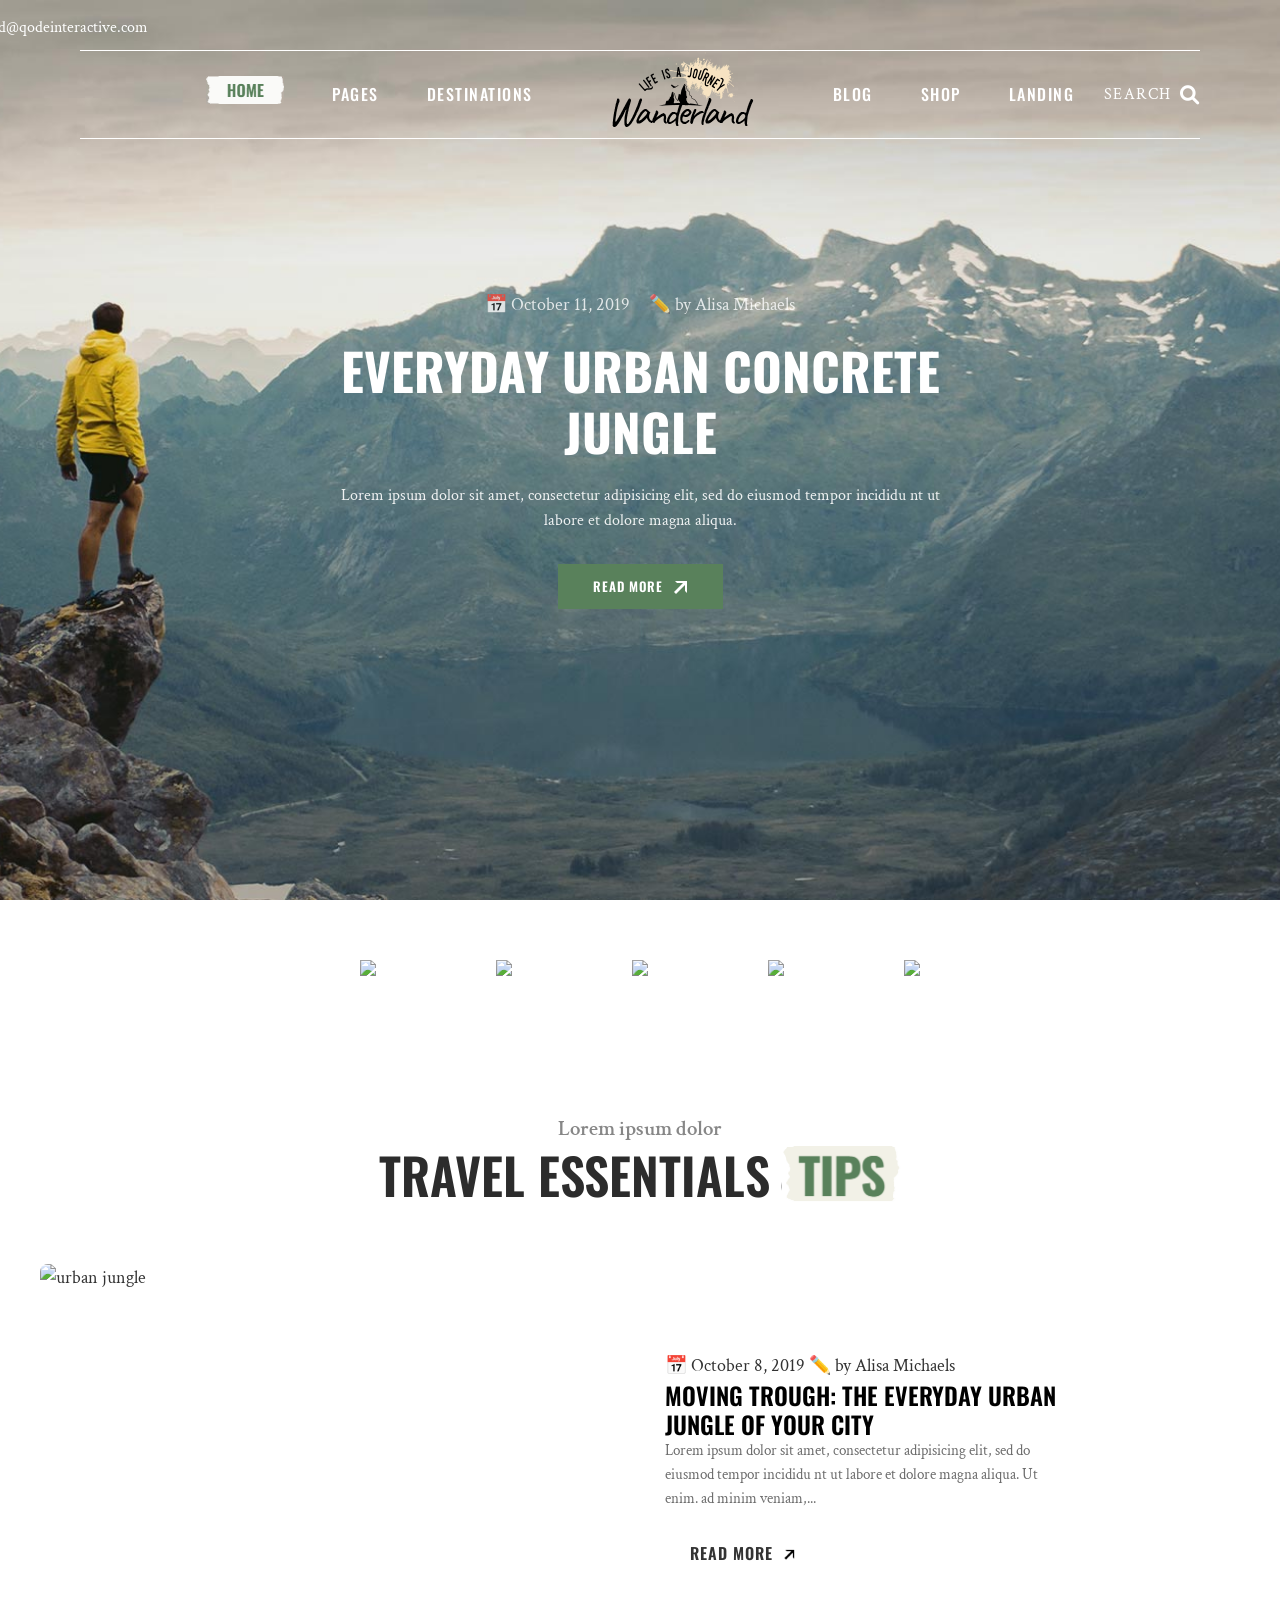
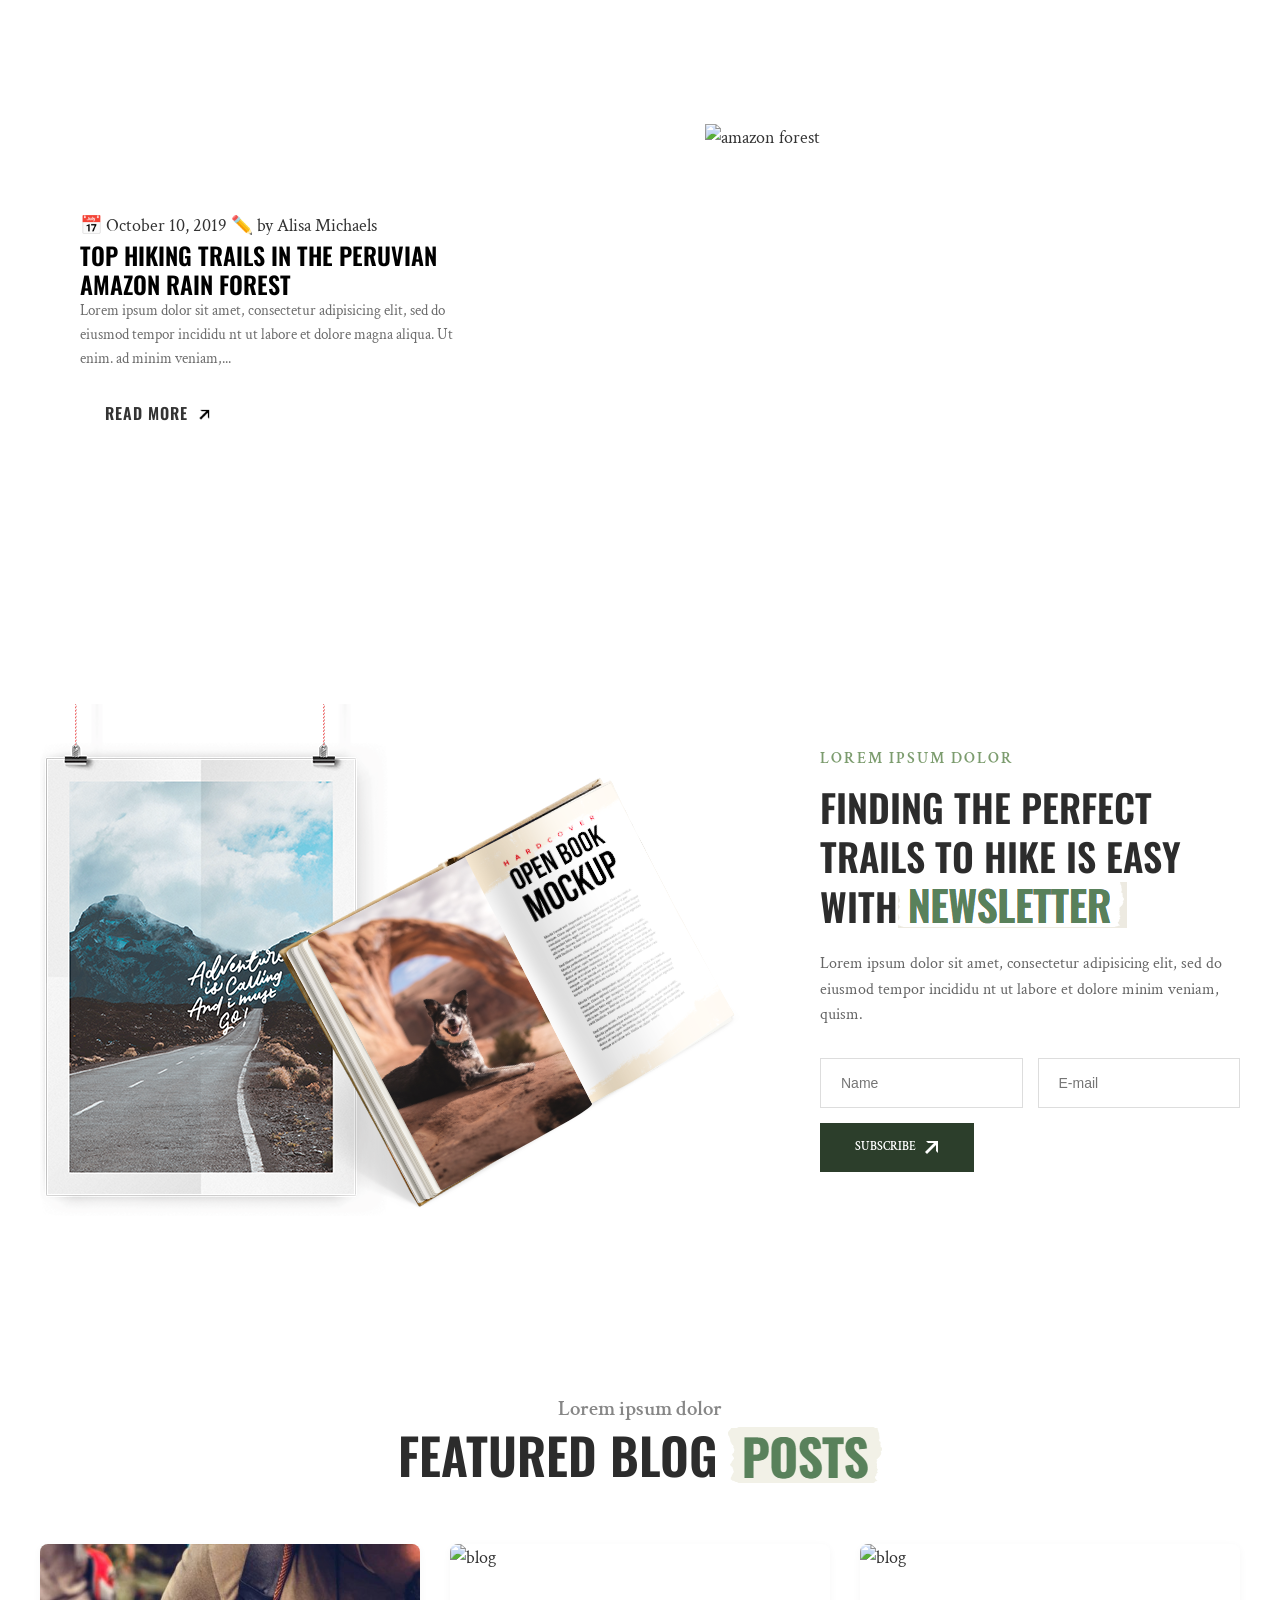
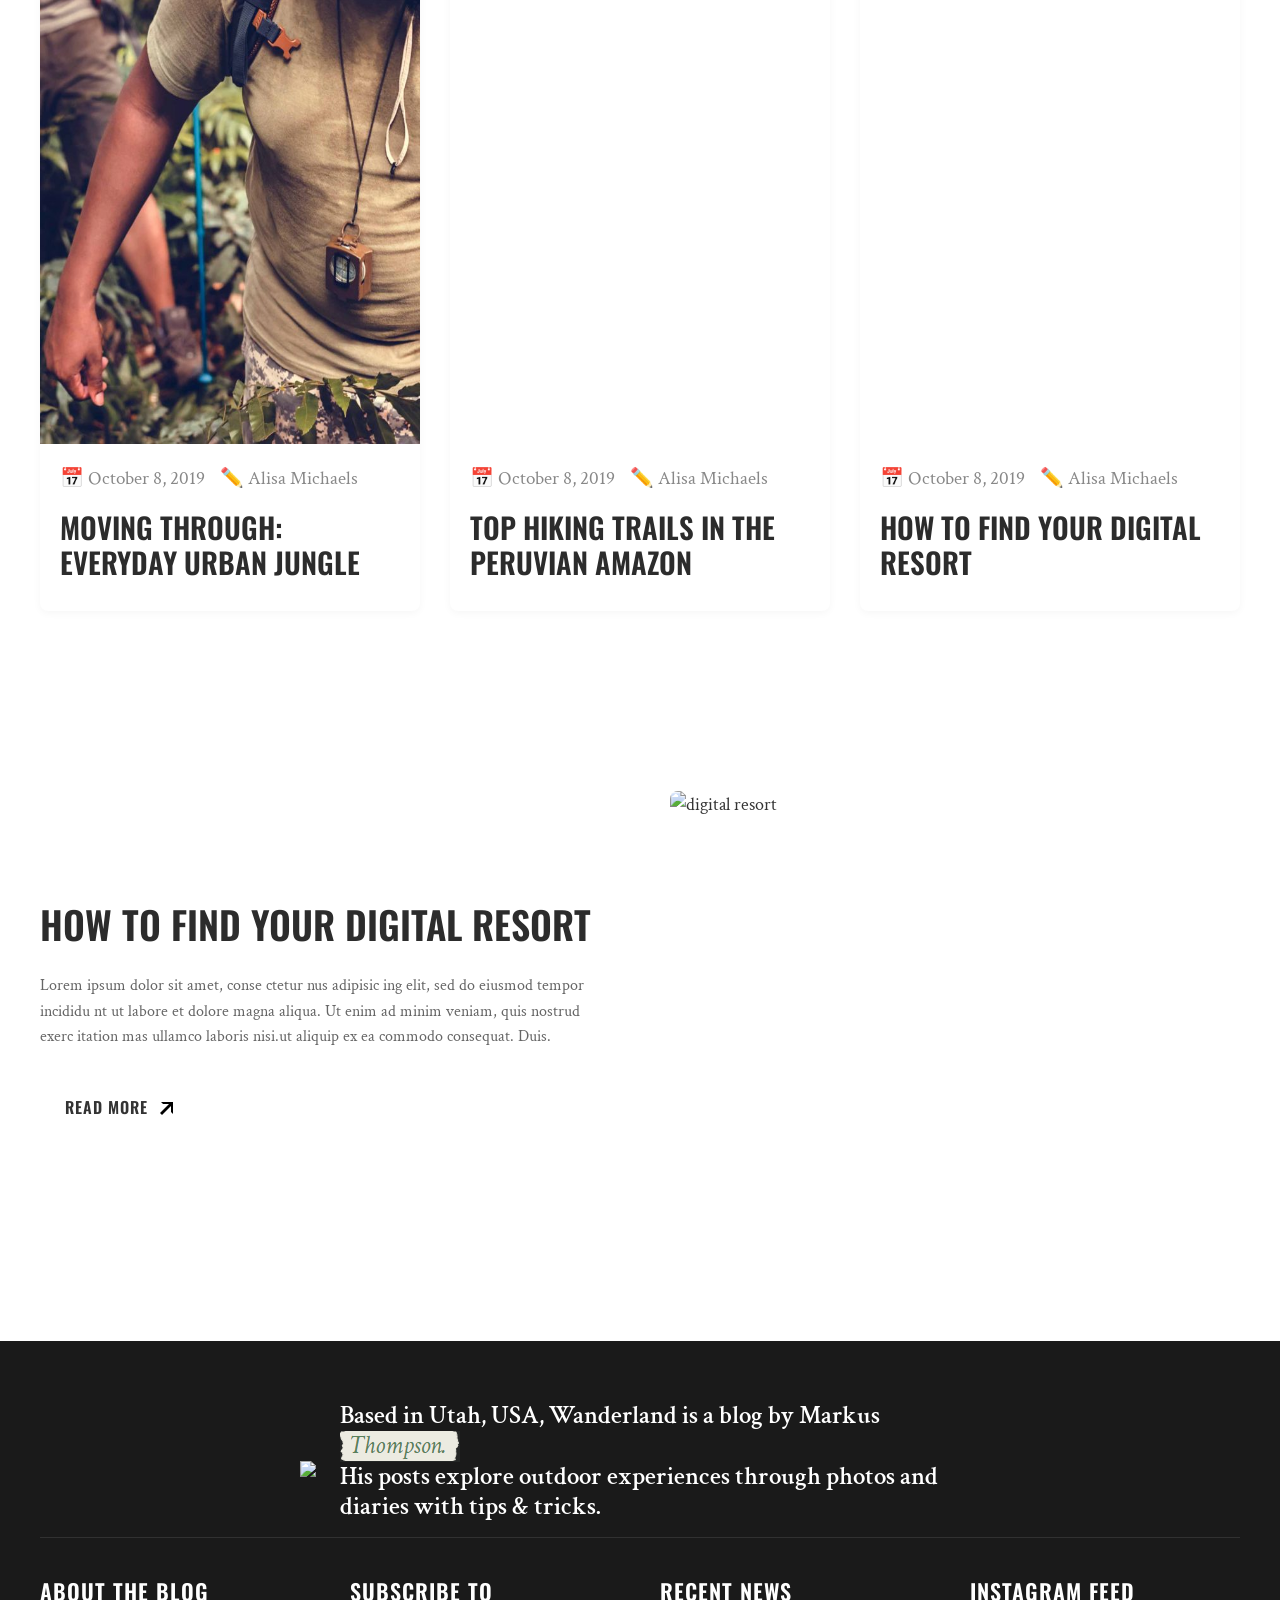
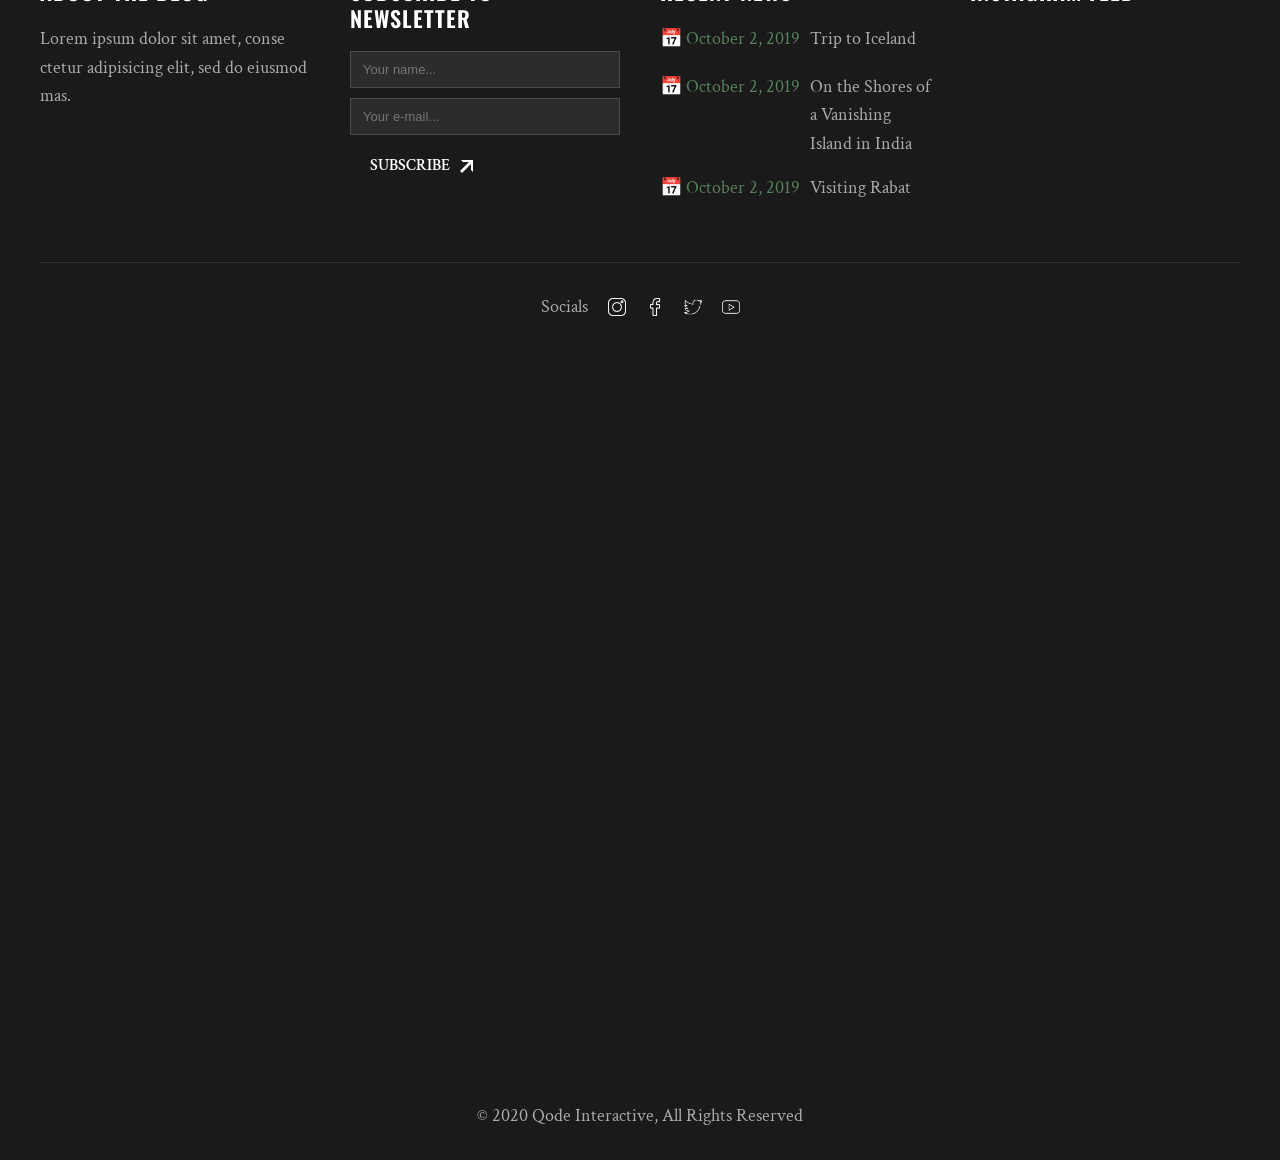
==== commit 2040c8d4: "feat: ajustes finais no layout, footer responsivo e alinhamento dos elementos" ====
--- a/Trabalho_Final/index.html
+++ b/Trabalho_Final/index.html
@@ -198,18 +198,21 @@
 
     <!-- ==================== NEWSLETTER ==================== -->
     <section class="newsletter-section">
-        <img src="/Trabalho_Final/Assets/Image/Dog.png">
-        <div class="newsletter-content">
-            <h3 class="newsletter-subtitle">Lorem ipsum dolor</h3>
-            <h2 class="newsletter-title">Finding the perfect trails to hike is easy with newsletter</h2>
-            <p class="newsletter-text">Lorem ipsum dolor sit amet, consectetur adipisicing elit, sed do eiusmod tempor
-                incididu nt ut labore et dolore minim veniam, quism.</p>
-            <form class="newsletter-form">
-                <input type="email" placeholder="Seu e-mail" class="newsletter-input">
-                <input type="text" placeholder="Seu Nome" class="newsletter-input">
-                <button type="submit" class="newsletter-btn">SUBSCRIBE</button>
-            </form>
-            <span class="newsletter-note">Lorem ipsum dolor sit amet</span>
+        <div class="newsletter-container">
+            <img class="newsletter-imagem" src="/Trabalho_Final/Assets/Image/Dog.png">
+            <div class="newsletter-content">
+                <h3 class="newsletter-subtitle">Lorem ipsum dolor</h3>
+                <h2 class="newsletter-title">Finding the perfect trails to hike is easy with <img src="Assets/Image/efeitos/newsletter.png"></h2>
+                <p class="newsletter-text">Lorem ipsum dolor sit amet, consectetur adipisicing elit, sed do eiusmod
+                    tempor
+                    incididu nt ut labore et dolore minim veniam, quism.</p>
+                <form class="newsletter-form">
+                    <input type="text" placeholder="Name" class="newsletter-input">
+                    <input type="email" placeholder="E-mail" class="newsletter-input">
+                    <button type="submit" class="newsletter-btn">SUBSCRIBE <img class="seta"
+                            src="/Trabalho_Final/Assets/Image/efeitos/setas-flechas.png"></button>
+                </form>
+            </div>
         </div>
     </section>
 
@@ -218,11 +221,11 @@
     <section class="featured-section">
         <div class="section-header">
             <h3 class="section-subtitle">Lorem ipsum dolor</h3>
-            <h2 class="section-title">Featured Blog Posts</h2>
+            <h2 class="section-title">Featured Blog <img src="Assets/Image/efeitos/Posts.png"></h2>
         </div>
         <div class="featured-container">
             <article class="featured-card">
-                <img src="https://wanderland.qodeinteractive.com/wp-content/uploads/2019/10/blog-post-img-01.jpg"
+                <img src="/Trabalho_Final/Assets/Image/noticias/Bussola.jpg"
                     alt="blog">
                 <div class="featured-content">
                     <div class="featured-meta">
@@ -230,37 +233,28 @@
                         <span>✏️ Alisa Michaels</span>
                     </div>
                     <h4>Moving through: everyday urban jungle</h4>
-                    <p>Lorem ipsum dolor sit amet, consectetur adipisicing elit, sed do eiusmod tempor incididu nt ut
-                        labore et dolore magna aliqua.</p>
-                    <a href="#" class="read-more-link">READ MORE →</a>
                 </div>
             </article>
             <article class="featured-card">
-                <img src="https://wanderland.qodeinteractive.com/wp-content/uploads/2019/10/blog-post-img-02.jpg"
+                <img src="https://wanderland.qodeinteractive.com/wp-content/uploads/2019/10/blog-post-img-04.jpg"
                     alt="blog">
                 <div class="featured-content">
                     <div class="featured-meta">
-                        <span>📅 October 12, 2019</span>
-                        <span>✏️ John Doe</span>
+                        <span>📅 October 8, 2019</span>
+                        <span>✏️ Alisa Michaels</span>
                     </div>
                     <h4>Top Hiking Trails in the Peruvian Amazon</h4>
-                    <p>Lorem ipsum dolor sit amet, consectetur adipisicing elit, sed do eiusmod tempor incididu nt ut
-                        labore et dolore magna aliqua.</p>
-                    <a href="#" class="read-more-link">READ MORE →</a>
                 </div>
             </article>
             <article class="featured-card">
-                <img src="https://wanderland.qodeinteractive.com/wp-content/uploads/2019/10/blog-post-img-45.jpg"
+                <img src="https://wanderland.qodeinteractive.com/wp-content/uploads/2019/10/blog-post-img-05.jpg"
                     alt="blog">
                 <div class="featured-content">
                     <div class="featured-meta">
-                        <span>📅 October 13, 2019</span>
-                        <span>✏️ Maria Garcia</span>
+                        <span>📅 October 8, 2019</span>
+                        <span>✏️ Alisa Michaels</span>
                     </div>
                     <h4>How to find your digital resort</h4>
-                    <p>Lorem ipsum dolor sit amet, consectetur adipisicing elit, sed do eiusmod tempor incididu nt ut
-                        labore et dolore magna aliqua.</p>
-                    <a href="#" class="read-more-link">READ MORE →</a>
                 </div>
             </article>
         </div>
@@ -275,7 +269,8 @@
             <p>Lorem ipsum dolor sit amet, conse ctetur nus adipisic ing elit, sed do eiusmod tempor incididu nt ut
                 labore et dolore magna aliqua. Ut enim ad minim veniam, quis nostrud exerc itation mas ullamco laboris
                 nisi.ut aliquip ex ea commodo consequat. Duis.</p>
-            <a href="#" class="resort-btn">READ MORE →</a>
+            <a href="#" class="resort-btn">READ MORE <img class="seta"
+                    src="/Trabalho_Final/Assets/Image/efeitos/setas-flechas (1).png"></a>
         </div>
         <div class="resort-image">
             <img src="https://wanderland.qodeinteractive.com/wp-content/uploads/2019/10/blog-post-img-45.jpg"
@@ -283,77 +278,69 @@
         </div>
     </section>
 
-    <!-- ==================== FOOTER ==================== -->
-
-    <footer class="footer">
-
-        <!-- ======== TOPO ============ -->
-
-        <div class="footer-top">
-            <div class="footer-about">
-                <h4>Based in Utah, USA, Wanderland is a blog by Markus Thompson.</h4>
-                <p>His posts explore outdoor experiences through photos and diaries with tips & tricks.</p>
-            </div>
-            <div class="main-header-logo">
-                <a href="#" class="logo-link">
-                    <img src="/Trabalho_Final/Assets/Image/logo/Wanderland.png" alt="Wanderland Logo"
-                        class="logo-image">
-                </a>
-            </div>
-        </div>
-
-        <!-- =========== MEIO========== -->
-        <div class="footer-middle">
-            <div class="footer-instagram">
-                <h4>INSTAGRAM FEED</h4>
-                <div class="footer-about-blog">
-                    <h4>ABOUT THE BLOG</h4>
-                    <p>Lorem ipsum dolor sit amet, conse ctetur adipisicing elit, sed do eiusmod mas.</p>
-                </div>
-
-                <div class="footer-newsletter">
-                    <h4>SUBSCRIBE TO NEWSLETTER</h4>
-                    <form>
-                        <input type="text" placeholder="Your name...">
-                        <input type="email" placeholder="Your e-mail...">
-                        <button type="submit">SUBSCRIBE</button>
-                    </form>
-                </div>
-                <div class="footer-recent">
-                    <h4>RECENT NEWS</h4>
-                    <ul>
-                        <li><span>October 2, 2019</span> <a href="#">Trip to Iceland</a></li>
-                        <li><span>October 2, 2019</span> <a href="#">On the Shores of a Vanishing Island in India</a>
-                        </li>
-                        <li><span>October 2, 2019</span> <a href="#">Visiting Rabat</a></li>
-                    </ul>
-                </div>
-            </div>
-
-
-        </div>
-
-        <!-- ============ BOTTOM (copyright) ============= -->
-        <div class="footer-bottom">
-            <div class="footer-social">
-                <a href="#" class="social-link" aria-label="Instagram">
-                    <img src="./Assets/Image/icons/instagram.png" alt="Instagram" width="20" height="20">
-                </a>
-                <a href="#" class="social-link" aria-label="Facebook">
-                    <img src="./Assets/Image/icons/facebook.png" alt="Facebook" width="20" height="20">
-                </a>
-                <a href="#" class="social-link" aria-label="Twitter">
-                    <img src="./Assets/Image/icons/twitter.png" alt="Twitter" width="20" height="20">
-                </a>
-                <a href="#" class="social-link" aria-label="YouTube">
-                    <img src="./Assets/Image/icons/youtube.png" alt="YouTube" width="20" height="20">
-                </a>
-            </div>
-            <div class="footer-copyright">
-                <p>&copy; 2025 Wanderland Travel Blog - Todos os direitos reservados.</p>
-            </div>
-        </div>
-    </footer>
+<footer class="footer">
+    <!-- TOPO -->
+    <div class="footer-top">
+        <div class="footer-about">
+            <h4>Based in Utah, USA, Wanderland is a blog by Markus <img src="/Trabalho_Final/Assets/Image/efeitos/thompson].png"> His posts explore outdoor experiences through photos and diaries with tips & tricks.</h4>
+        </div>
+        <div class="footer-logo">
+            <img src="https://wanderland.qodeinteractive.com/wp-content/uploads/2019/12/logo-footer.png">
+        </div>
+    </div>
+
+    <!-- MEIO - 4 COLUNAS HORIZONTAIS -->
+    <div class="footer-middle">
+        <div class="footer-about-blog">
+            <h4>ABOUT THE BLOG</h4>
+            <p>Lorem ipsum dolor sit amet, conse ctetur adipisicing elit, sed do eiusmod mas.</p>
+        </div>
+
+        <div class="footer-newsletter">
+            <h4>SUBSCRIBE TO NEWSLETTER</h4>
+            <form>
+                <input type="text" placeholder="Your name...">
+                <input type="email" placeholder="Your e-mail...">
+                <button>SUBSCRIBE <img class="seta"
+                    src="/Trabalho_Final/Assets/Image/efeitos/setas-flechas.png"></button>
+            </form>
+        </div>
+
+        <div class="footer-recent">
+            <h4>RECENT NEWS</h4>
+            <ul>
+                <li><span>📅 October 2, 2019</span><a href="#">Trip to Iceland</a></li>
+                <li><span>📅 October 2, 2019</span><a href="#">On the Shores of a Vanishing Island in India</a></li>
+                <li><span>📅 October 2, 2019</span><a href="#">Visiting Rabat</a></li>
+            </ul>
+        </div>
+
+        <div class="footer-instagram">
+            <h4>INSTAGRAM FEED</h4>
+        </div>
+    </div>
+
+    <!-- BOTTOM -->
+    <div class="footer-bottom">
+        <div class="footer-copyright">
+            <p>© 2020 Qode Interactive, All Rights Reserved</p>
+        </div>
+        <div class="footer-social">Socials
+            <a href="#" class="social-link" aria-label="Instagram">
+                <img src="./Assets/Image/icons/instagram.png" alt="Instagram" width="15" height="15">
+            </a>
+            <a href="#" class="social-link" aria-label="Facebook">
+                <img src="./Assets/Image/icons/facebook.png" alt="Facebook" width="15" height="15">
+            </a>
+            <a href="#" class="social-link" aria-label="Twitter">
+                <img src="./Assets/Image/icons/twitter.png" alt="Twitter" width="15" height="15">
+            </a>
+            <a href="#" class="social-link" aria-label="YouTube">
+                <img src="./Assets/Image/icons/youtube.png" alt="YouTube" width="15" height="15">
+            </a>
+        </div>
+    </div>
+</footer>
 
 
     <script src="./Assets/JS/script.js"></script>
